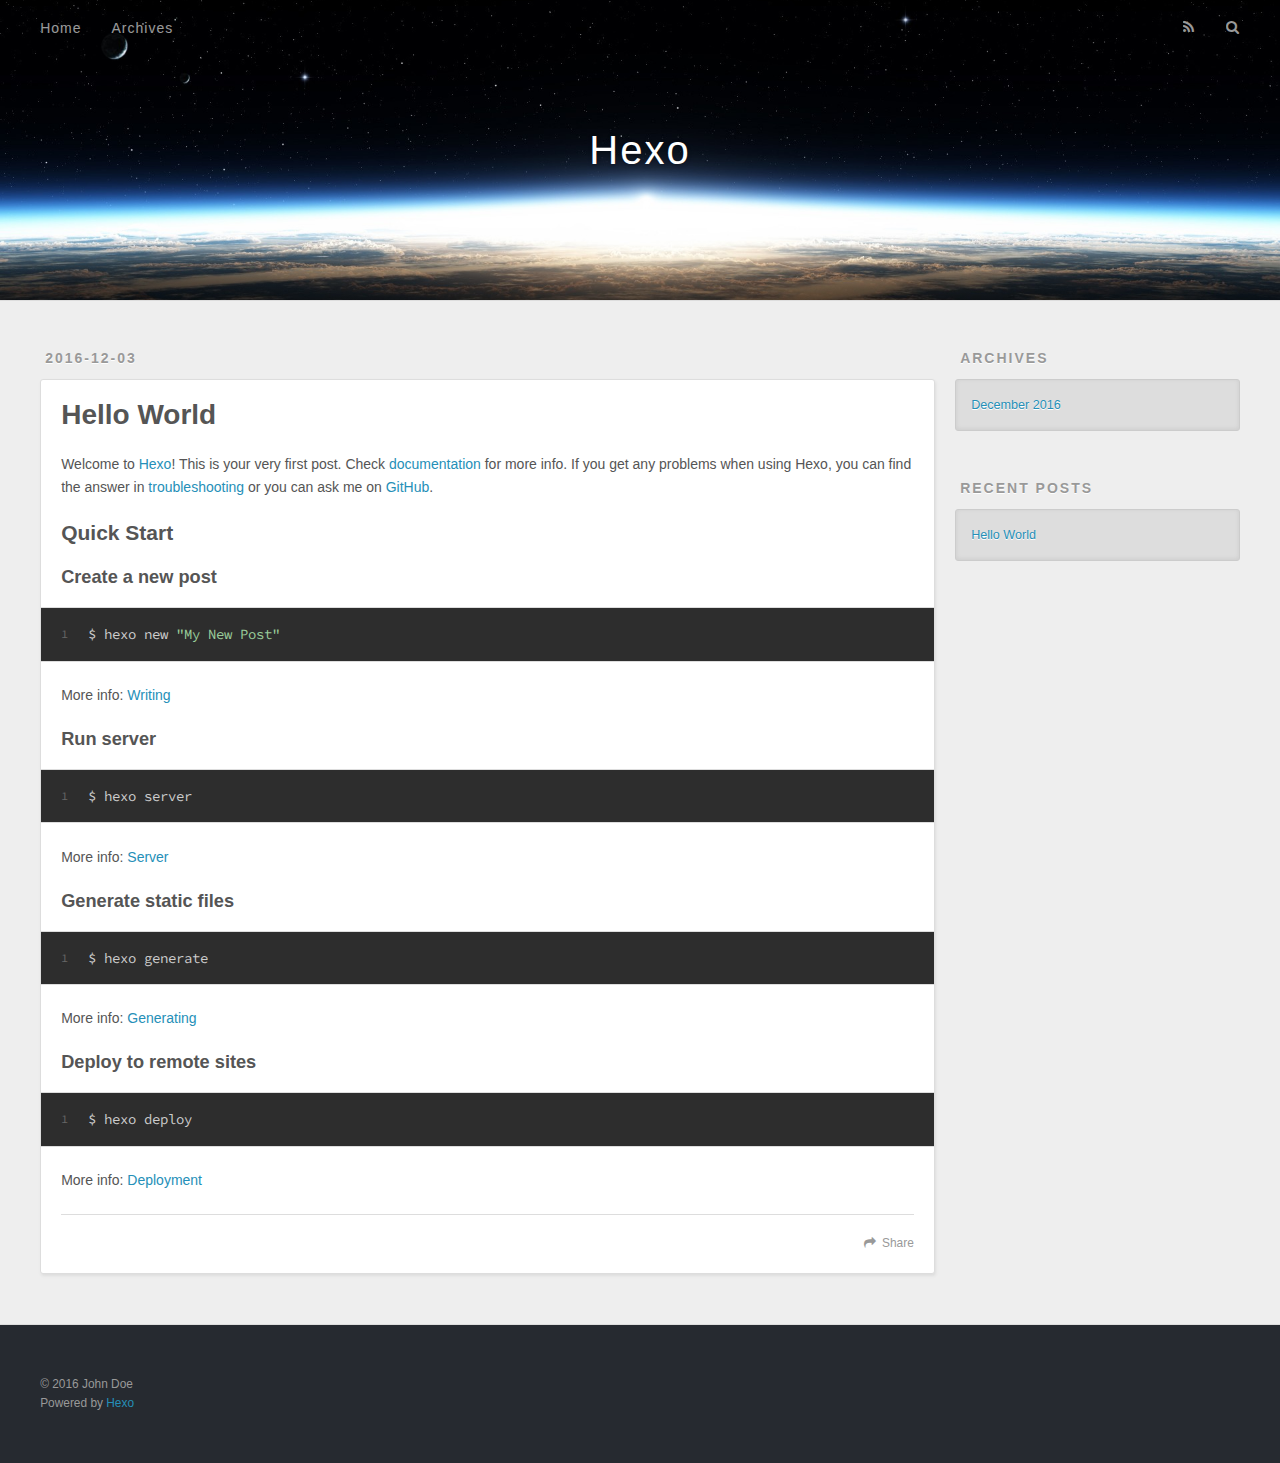
==== index.html @ daf09666 "Hexo update!" ====
<!DOCTYPE html>
<html>
<head>
  <meta charset="utf-8">
  
  <title>Hexo</title>
  <meta name="viewport" content="width=device-width, initial-scale=1, maximum-scale=1">
  <meta property="og:type" content="website">
<meta property="og:title" content="Hexo">
<meta property="og:url" content="http://yoursite.com/index.html">
<meta property="og:site_name" content="Hexo">
<meta name="twitter:card" content="summary">
<meta name="twitter:title" content="Hexo">
  
    <link rel="alternate" href="/atom.xml" title="Hexo" type="application/atom+xml">
  
  
    <link rel="icon" href="/favicon.png">
  
  
    <link href="//fonts.googleapis.com/css?family=Source+Code+Pro" rel="stylesheet" type="text/css">
  
  <link rel="stylesheet" href="/css/style.css">
  

</head>

<body>
  <div id="container">
    <div id="wrap">
      <header id="header">
  <div id="banner"></div>
  <div id="header-outer" class="outer">
    <div id="header-title" class="inner">
      <h1 id="logo-wrap">
        <a href="/" id="logo">Hexo</a>
      </h1>
      
    </div>
    <div id="header-inner" class="inner">
      <nav id="main-nav">
        <a id="main-nav-toggle" class="nav-icon"></a>
        
          <a class="main-nav-link" href="/">Home</a>
        
          <a class="main-nav-link" href="/archives">Archives</a>
        
      </nav>
      <nav id="sub-nav">
        
          <a id="nav-rss-link" class="nav-icon" href="/atom.xml" title="RSS Feed"></a>
        
        <a id="nav-search-btn" class="nav-icon" title="Search"></a>
      </nav>
      <div id="search-form-wrap">
        <form action="//google.com/search" method="get" accept-charset="UTF-8" class="search-form"><input type="search" name="q" results="0" class="search-form-input" placeholder="Search"><button type="submit" class="search-form-submit">&#xF002;</button><input type="hidden" name="sitesearch" value="http://yoursite.com"></form>
      </div>
    </div>
  </div>
</header>
      <div class="outer">
        <section id="main">
  
    <article id="post-hello-world" class="article article-type-post" itemscope itemprop="blogPost">
  <div class="article-meta">
    <a href="/2016/12/03/hello-world/" class="article-date">
  <time datetime="2016-12-03T00:40:07.000Z" itemprop="datePublished">2016-12-03</time>
</a>
    
  </div>
  <div class="article-inner">
    
    
      <header class="article-header">
        
  
    <h1 itemprop="name">
      <a class="article-title" href="/2016/12/03/hello-world/">Hello World</a>
    </h1>
  

      </header>
    
    <div class="article-entry" itemprop="articleBody">
      
        <p>Welcome to <a href="https://hexo.io/" target="_blank" rel="external">Hexo</a>! This is your very first post. Check <a href="https://hexo.io/docs/" target="_blank" rel="external">documentation</a> for more info. If you get any problems when using Hexo, you can find the answer in <a href="https://hexo.io/docs/troubleshooting.html" target="_blank" rel="external">troubleshooting</a> or you can ask me on <a href="https://github.com/hexojs/hexo/issues" target="_blank" rel="external">GitHub</a>.</p>
<h2 id="Quick-Start"><a href="#Quick-Start" class="headerlink" title="Quick Start"></a>Quick Start</h2><h3 id="Create-a-new-post"><a href="#Create-a-new-post" class="headerlink" title="Create a new post"></a>Create a new post</h3><figure class="highlight bash"><table><tr><td class="gutter"><pre><div class="line">1</div></pre></td><td class="code"><pre><div class="line">$ hexo new <span class="string">"My New Post"</span></div></pre></td></tr></table></figure>
<p>More info: <a href="https://hexo.io/docs/writing.html" target="_blank" rel="external">Writing</a></p>
<h3 id="Run-server"><a href="#Run-server" class="headerlink" title="Run server"></a>Run server</h3><figure class="highlight bash"><table><tr><td class="gutter"><pre><div class="line">1</div></pre></td><td class="code"><pre><div class="line">$ hexo server</div></pre></td></tr></table></figure>
<p>More info: <a href="https://hexo.io/docs/server.html" target="_blank" rel="external">Server</a></p>
<h3 id="Generate-static-files"><a href="#Generate-static-files" class="headerlink" title="Generate static files"></a>Generate static files</h3><figure class="highlight bash"><table><tr><td class="gutter"><pre><div class="line">1</div></pre></td><td class="code"><pre><div class="line">$ hexo generate</div></pre></td></tr></table></figure>
<p>More info: <a href="https://hexo.io/docs/generating.html" target="_blank" rel="external">Generating</a></p>
<h3 id="Deploy-to-remote-sites"><a href="#Deploy-to-remote-sites" class="headerlink" title="Deploy to remote sites"></a>Deploy to remote sites</h3><figure class="highlight bash"><table><tr><td class="gutter"><pre><div class="line">1</div></pre></td><td class="code"><pre><div class="line">$ hexo deploy</div></pre></td></tr></table></figure>
<p>More info: <a href="https://hexo.io/docs/deployment.html" target="_blank" rel="external">Deployment</a></p>

      
    </div>
    <footer class="article-footer">
      <a data-url="http://yoursite.com/2016/12/03/hello-world/" data-id="ciw8i3rva0000779kbsc9udo0" class="article-share-link">Share</a>
      
      
    </footer>
  </div>
  
</article>


  

</section>
        
          <aside id="sidebar">
  
    

  
    

  
    
  
    
  <div class="widget-wrap">
    <h3 class="widget-title">Archives</h3>
    <div class="widget">
      <ul class="archive-list"><li class="archive-list-item"><a class="archive-list-link" href="/archives/2016/12/">December 2016</a></li></ul>
    </div>
  </div>


  
    
  <div class="widget-wrap">
    <h3 class="widget-title">Recent Posts</h3>
    <div class="widget">
      <ul>
        
          <li>
            <a href="/2016/12/03/hello-world/">Hello World</a>
          </li>
        
      </ul>
    </div>
  </div>

  
</aside>
        
      </div>
      <footer id="footer">
  
  <div class="outer">
    <div id="footer-info" class="inner">
      &copy; 2016 John Doe<br>
      Powered by <a href="http://hexo.io/" target="_blank">Hexo</a>
    </div>
  </div>
</footer>
    </div>
    <nav id="mobile-nav">
  
    <a href="/" class="mobile-nav-link">Home</a>
  
    <a href="/archives" class="mobile-nav-link">Archives</a>
  
</nav>
    

<script src="//ajax.googleapis.com/ajax/libs/jquery/2.0.3/jquery.min.js"></script>


  <link rel="stylesheet" href="/fancybox/jquery.fancybox.css">
  <script src="/fancybox/jquery.fancybox.pack.js"></script>


<script src="/js/script.js"></script>

  </div>
</body>
</html>
---- css/style.css ----
body {
  width: 100%;
}
body:before,
body:after {
  content: "";
  display: table;
}
body:after {
  clear: both;
}
html,
body,
div,
span,
applet,
object,
iframe,
h1,
h2,
h3,
h4,
h5,
h6,
p,
blockquote,
pre,
a,
abbr,
acronym,
address,
big,
cite,
code,
del,
dfn,
em,
img,
ins,
kbd,
q,
s,
samp,
small,
strike,
strong,
sub,
sup,
tt,
var,
dl,
dt,
dd,
ol,
ul,
li,
fieldset,
form,
label,
legend,
table,
caption,
tbody,
tfoot,
thead,
tr,
th,
td {
  margin: 0;
  padding: 0;
  border: 0;
  outline: 0;
  font-weight: inherit;
  font-style: inherit;
  font-family: inherit;
  font-size: 100%;
  vertical-align: baseline;
}
body {
  line-height: 1;
  color: #000;
  background: #fff;
}
ol,
ul {
  list-style: none;
}
table {
  border-collapse: separate;
  border-spacing: 0;
  vertical-align: middle;
}
caption,
th,
td {
  text-align: left;
  font-weight: normal;
  vertical-align: middle;
}
a img {
  border: none;
}
input,
button {
  margin: 0;
  padding: 0;
}
input::-moz-focus-inner,
button::-moz-focus-inner {
  border: 0;
  padding: 0;
}
@font-face {
  font-family: FontAwesome;
  font-style: normal;
  font-weight: normal;
  src: url("fonts/fontawesome-webfont.eot?v=#4.0.3");
  src: url("fonts/fontawesome-webfont.eot?#iefix&v=#4.0.3") format("embedded-opentype"), url("fonts/fontawesome-webfont.woff?v=#4.0.3") format("woff"), url("fonts/fontawesome-webfont.ttf?v=#4.0.3") format("truetype"), url("fonts/fontawesome-webfont.svg#fontawesomeregular?v=#4.0.3") format("svg");
}
html,
body,
#container {
  height: 100%;
}
body {
  background: #eee;
  font: 14px "Helvetica Neue", Helvetica, Arial, sans-serif;
  -webkit-text-size-adjust: 100%;
}
.outer {
  max-width: 1220px;
  margin: 0 auto;
  padding: 0 20px;
}
.outer:before,
.outer:after {
  content: "";
  display: table;
}
.outer:after {
  clear: both;
}
.inner {
  display: inline;
  float: left;
  width: 98.33333333333333%;
  margin: 0 0.833333333333333%;
}
.left,
.alignleft {
  float: left;
}
.right,
.alignright {
  float: right;
}
.clear {
  clear: both;
}
#container {
  position: relative;
}
.mobile-nav-on {
  overflow: hidden;
}
#wrap {
  height: 100%;
  width: 100%;
  position: absolute;
  top: 0;
  left: 0;
  -webkit-transition: 0.2s ease-out;
  -moz-transition: 0.2s ease-out;
  -ms-transition: 0.2s ease-out;
  transition: 0.2s ease-out;
  z-index: 1;
  background: #eee;
}
.mobile-nav-on #wrap {
  left: 280px;
}
@media screen and (min-width: 768px) {
  #main {
    display: inline;
    float: left;
    width: 73.33333333333333%;
    margin: 0 0.833333333333333%;
  }
}
.article-date,
.article-category-link,
.archive-year,
.widget-title {
  text-decoration: none;
  text-transform: uppercase;
  letter-spacing: 2px;
  color: #999;
  margin-bottom: 1em;
  margin-left: 5px;
  line-height: 1em;
  text-shadow: 0 1px #fff;
  font-weight: bold;
}
.article-inner,
.archive-article-inner {
  background: #fff;
  -webkit-box-shadow: 1px 2px 3px #ddd;
  box-shadow: 1px 2px 3px #ddd;
  border: 1px solid #ddd;
  border-radius: 3px;
}
.article-entry h1,
.widget h1 {
  font-size: 2em;
}
.article-entry h2,
.widget h2 {
  font-size: 1.5em;
}
.article-entry h3,
.widget h3 {
  font-size: 1.3em;
}
.article-entry h4,
.widget h4 {
  font-size: 1.2em;
}
.article-entry h5,
.widget h5 {
  font-size: 1em;
}
.article-entry h6,
.widget h6 {
  font-size: 1em;
  color: #999;
}
.article-entry hr,
.widget hr {
  border: 1px dashed #ddd;
}
.article-entry strong,
.widget strong {
  font-weight: bold;
}
.article-entry em,
.widget em,
.article-entry cite,
.widget cite {
  font-style: italic;
}
.article-entry sup,
.widget sup,
.article-entry sub,
.widget sub {
  font-size: 0.75em;
  line-height: 0;
  position: relative;
  vertical-align: baseline;
}
.article-entry sup,
.widget sup {
  top: -0.5em;
}
.article-entry sub,
.widget sub {
  bottom: -0.2em;
}
.article-entry small,
.widget small {
  font-size: 0.85em;
}
.article-entry acronym,
.widget acronym,
.article-entry abbr,
.widget abbr {
  border-bottom: 1px dotted;
}
.article-entry ul,
.widget ul,
.article-entry ol,
.widget ol,
.article-entry dl,
.widget dl {
  margin: 0 20px;
  line-height: 1.6em;
}
.article-entry ul ul,
.widget ul ul,
.article-entry ol ul,
.widget ol ul,
.article-entry ul ol,
.widget ul ol,
.article-entry ol ol,
.widget ol ol {
  margin-top: 0;
  margin-bottom: 0;
}
.article-entry ul,
.widget ul {
  list-style: disc;
}
.article-entry ol,
.widget ol {
  list-style: decimal;
}
.article-entry dt,
.widget dt {
  font-weight: bold;
}
#header {
  height: 300px;
  position: relative;
  border-bottom: 1px solid #ddd;
}
#header:before,
#header:after {
  content: "";
  position: absolute;
  left: 0;
  right: 0;
  height: 40px;
}
#header:before {
  top: 0;
  background: -webkit-linear-gradient(rgba(0,0,0,0.2), transparent);
  background: -moz-linear-gradient(rgba(0,0,0,0.2), transparent);
  background: -ms-linear-gradient(rgba(0,0,0,0.2), transparent);
  background: linear-gradient(rgba(0,0,0,0.2), transparent);
}
#header:after {
  bottom: 0;
  background: -webkit-linear-gradient(transparent, rgba(0,0,0,0.2));
  background: -moz-linear-gradient(transparent, rgba(0,0,0,0.2));
  background: -ms-linear-gradient(transparent, rgba(0,0,0,0.2));
  background: linear-gradient(transparent, rgba(0,0,0,0.2));
}
#header-outer {
  height: 100%;
  position: relative;
}
#header-inner {
  position: relative;
  overflow: hidden;
}
#banner {
  position: absolute;
  top: 0;
  left: 0;
  width: 100%;
  height: 100%;
  background: url("images/banner.jpg") center #000;
  -webkit-background-size: cover;
  -moz-background-size: cover;
  background-size: cover;
  z-index: -1;
}
#header-title {
  text-align: center;
  height: 40px;
  position: absolute;
  top: 50%;
  left: 0;
  margin-top: -20px;
}
#logo,
#subtitle {
  text-decoration: none;
  color: #fff;
  font-weight: 300;
  text-shadow: 0 1px 4px rgba(0,0,0,0.3);
}
#logo {
  font-size: 40px;
  line-height: 40px;
  letter-spacing: 2px;
}
#subtitle {
  font-size: 16px;
  line-height: 16px;
  letter-spacing: 1px;
}
#subtitle-wrap {
  margin-top: 16px;
}
#main-nav {
  float: left;
  margin-left: -15px;
}
.nav-icon,
.main-nav-link {
  float: left;
  color: #fff;
  opacity: 0.6;
  text-decoration: none;
  text-shadow: 0 1px rgba(0,0,0,0.2);
  -webkit-transition: opacity 0.2s;
  -moz-transition: opacity 0.2s;
  -ms-transition: opacity 0.2s;
  transition: opacity 0.2s;
  display: block;
  padding: 20px 15px;
}
.nav-icon:hover,
.main-nav-link:hover {
  opacity: 1;
}
.nav-icon {
  font-family: FontAwesome;
  text-align: center;
  font-size: 14px;
  width: 14px;
  height: 14px;
  padding: 20px 15px;
  position: relative;
  cursor: pointer;
}
.main-nav-link {
  font-weight: 300;
  letter-spacing: 1px;
}
@media screen and (max-width: 479px) {
  .main-nav-link {
    display: none;
  }
}
#main-nav-toggle {
  display: none;
}
#main-nav-toggle:before {
  content: "\f0c9";
}
@media screen and (max-width: 479px) {
  #main-nav-toggle {
    display: block;
  }
}
#sub-nav {
  float: right;
  margin-right: -15px;
}
#nav-rss-link:before {
  content: "\f09e";
}
#nav-search-btn:before {
  content: "\f002";
}
#search-form-wrap {
  position: absolute;
  top: 15px;
  width: 150px;
  height: 30px;
  right: -150px;
  opacity: 0;
  -webkit-transition: 0.2s ease-out;
  -moz-transition: 0.2s ease-out;
  -ms-transition: 0.2s ease-out;
  transition: 0.2s ease-out;
}
#search-form-wrap.on {
  opacity: 1;
  right: 0;
}
@media screen and (max-width: 479px) {
  #search-form-wrap {
    width: 100%;
    right: -100%;
  }
}
.search-form {
  position: absolute;
  top: 0;
  left: 0;
  right: 0;
  background: #fff;
  padding: 5px 15px;
  border-radius: 15px;
  -webkit-box-shadow: 0 0 10px rgba(0,0,0,0.3);
  box-shadow: 0 0 10px rgba(0,0,0,0.3);
}
.search-form-input {
  border: none;
  background: none;
  color: #555;
  width: 100%;
  font: 13px "Helvetica Neue", Helvetica, Arial, sans-serif;
  outline: none;
}
.search-form-input::-webkit-search-results-decoration,
.search-form-input::-webkit-search-cancel-button {
  -webkit-appearance: none;
}
.search-form-submit {
  position: absolute;
  top: 50%;
  right: 10px;
  margin-top: -7px;
  font: 13px FontAwesome;
  border: none;
  background: none;
  color: #bbb;
  cursor: pointer;
}
.search-form-submit:hover,
.search-form-submit:focus {
  color: #777;
}
.article {
  margin: 50px 0;
}
.article-inner {
  overflow: hidden;
}
.article-meta:before,
.article-meta:after {
  content: "";
  display: table;
}
.article-meta:after {
  clear: both;
}
.article-date {
  float: left;
}
.article-category {
  float: left;
  line-height: 1em;
  color: #ccc;
  text-shadow: 0 1px #fff;
  margin-left: 8px;
}
.article-category:before {
  content: "\2022";
}
.article-category-link {
  margin: 0 12px 1em;
}
.article-header {
  padding: 20px 20px 0;
}
.article-title {
  text-decoration: none;
  font-size: 2em;
  font-weight: bold;
  color: #555;
  line-height: 1.1em;
  -webkit-transition: color 0.2s;
  -moz-transition: color 0.2s;
  -ms-transition: color 0.2s;
  transition: color 0.2s;
}
a.article-title:hover {
  color: #258fb8;
}
.article-entry {
  color: #555;
  padding: 0 20px;
}
.article-entry:before,
.article-entry:after {
  content: "";
  display: table;
}
.article-entry:after {
  clear: both;
}
.article-entry p,
.article-entry table {
  line-height: 1.6em;
  margin: 1.6em 0;
}
.article-entry h1,
.article-entry h2,
.article-entry h3,
.article-entry h4,
.article-entry h5,
.article-entry h6 {
  font-weight: bold;
}
.article-entry h1,
.article-entry h2,
.article-entry h3,
.article-entry h4,
.article-entry h5,
.article-entry h6 {
  line-height: 1.1em;
  margin: 1.1em 0;
}
.article-entry a {
  color: #258fb8;
  text-decoration: none;
}
.article-entry a:hover {
  text-decoration: underline;
}
.article-entry ul,
.article-entry ol,
.article-entry dl {
  margin-top: 1.6em;
  margin-bottom: 1.6em;
}
.article-entry img,
.article-entry video {
  max-width: 100%;
  height: auto;
  display: block;
  margin: auto;
}
.article-entry iframe {
  border: none;
}
.article-entry table {
  width: 100%;
  border-collapse: collapse;
  border-spacing: 0;
}
.article-entry th {
  font-weight: bold;
  border-bottom: 3px solid #ddd;
  padding-bottom: 0.5em;
}
.article-entry td {
  border-bottom: 1px solid #ddd;
  padding: 10px 0;
}
.article-entry blockquote {
  font-family: Georgia, "Times New Roman", serif;
  font-size: 1.4em;
  margin: 1.6em 20px;
  text-align: center;
}
.article-entry blockquote footer {
  font-size: 14px;
  margin: 1.6em 0;
  font-family: "Helvetica Neue", Helvetica, Arial, sans-serif;
}
.article-entry blockquote footer cite:before {
  content: "—";
  padding: 0 0.5em;
}
.article-entry .pullquote {
  text-align: left;
  width: 45%;
  margin: 0;
}
.article-entry .pullquote.left {
  margin-left: 0.5em;
  margin-right: 1em;
}
.article-entry .pullquote.right {
  margin-right: 0.5em;
  margin-left: 1em;
}
.article-entry .caption {
  color: #999;
  display: block;
  font-size: 0.9em;
  margin-top: 0.5em;
  position: relative;
  text-align: center;
}
.article-entry .video-container {
  position: relative;
  padding-top: 56.25%;
  height: 0;
  overflow: hidden;
}
.article-entry .video-container iframe,
.article-entry .video-container object,
.article-entry .video-container embed {
  position: absolute;
  top: 0;
  left: 0;
  width: 100%;
  height: 100%;
  margin-top: 0;
}
.article-more-link a {
  display: inline-block;
  line-height: 1em;
  padding: 6px 15px;
  border-radius: 15px;
  background: #eee;
  color: #999;
  text-shadow: 0 1px #fff;
  text-decoration: none;
}
.article-more-link a:hover {
  background: #258fb8;
  color: #fff;
  text-decoration: none;
  text-shadow: 0 1px #1e7293;
}
.article-footer {
  font-size: 0.85em;
  line-height: 1.6em;
  border-top: 1px solid #ddd;
  padding-top: 1.6em;
  margin: 0 20px 20px;
}
.article-footer:before,
.article-footer:after {
  content: "";
  display: table;
}
.article-footer:after {
  clear: both;
}
.article-footer a {
  color: #999;
  text-decoration: none;
}
.article-footer a:hover {
  color: #555;
}
.article-tag-list-item {
  float: left;
  margin-right: 10px;
}
.article-tag-list-link:before {
  content: "#";
}
.article-comment-link {
  float: right;
}
.article-comment-link:before {
  content: "\f075";
  font-family: FontAwesome;
  padding-right: 8px;
}
.article-share-link {
  cursor: pointer;
  float: right;
  margin-left: 20px;
}
.article-share-link:before {
  content: "\f064";
  font-family: FontAwesome;
  padding-right: 6px;
}
#article-nav {
  position: relative;
}
#article-nav:before,
#article-nav:after {
  content: "";
  display: table;
}
#article-nav:after {
  clear: both;
}
@media screen and (min-width: 768px) {
  #article-nav {
    margin: 50px 0;
  }
  #article-nav:before {
    width: 8px;
    height: 8px;
    position: absolute;
    top: 50%;
    left: 50%;
    margin-top: -4px;
    margin-left: -4px;
    content: "";
    border-radius: 50%;
    background: #ddd;
    -webkit-box-shadow: 0 1px 2px #fff;
    box-shadow: 0 1px 2px #fff;
  }
}
.article-nav-link-wrap {
  text-decoration: none;
  text-shadow: 0 1px #fff;
  color: #999;
  -webkit-box-sizing: border-box;
  -moz-box-sizing: border-box;
  box-sizing: border-box;
  margin-top: 50px;
  text-align: center;
  display: block;
}
.article-nav-link-wrap:hover {
  color: #555;
}
@media screen and (min-width: 768px) {
  .article-nav-link-wrap {
    width: 50%;
    margin-top: 0;
  }
}
@media screen and (min-width: 768px) {
  #article-nav-newer {
    float: left;
    text-align: right;
    padding-right: 20px;
  }
}
@media screen and (min-width: 768px) {
  #article-nav-older {
    float: right;
    text-align: left;
    padding-left: 20px;
  }
}
.article-nav-caption {
  text-transform: uppercase;
  letter-spacing: 2px;
  color: #ddd;
  line-height: 1em;
  font-weight: bold;
}
#article-nav-newer .article-nav-caption {
  margin-right: -2px;
}
.article-nav-title {
  font-size: 0.85em;
  line-height: 1.6em;
  margin-top: 0.5em;
}
.article-share-box {
  position: absolute;
  display: none;
  background: #fff;
  -webkit-box-shadow: 1px 2px 10px rgba(0,0,0,0.2);
  box-shadow: 1px 2px 10px rgba(0,0,0,0.2);
  border-radius: 3px;
  margin-left: -145px;
  overflow: hidden;
  z-index: 1;
}
.article-share-box.on {
  display: block;
}
.article-share-input {
  width: 100%;
  background: none;
  -webkit-box-sizing: border-box;
  -moz-box-sizing: border-box;
  box-sizing: border-box;
  font: 14px "Helvetica Neue", Helvetica, Arial, sans-serif;
  padding: 0 15px;
  color: #555;
  outline: none;
  border: 1px solid #ddd;
  border-radius: 3px 3px 0 0;
  height: 36px;
  line-height: 36px;
}
.article-share-links {
  background: #eee;
}
.article-share-links:before,
.article-share-links:after {
  content: "";
  display: table;
}
.article-share-links:after {
  clear: both;
}
.article-share-twitter,
.article-share-facebook,
.article-share-pinterest,
.article-share-google {
  width: 50px;
  height: 36px;
  display: block;
  float: left;
  position: relative;
  color: #999;
  text-shadow: 0 1px #fff;
}
.article-share-twitter:before,
.article-share-facebook:before,
.article-share-pinterest:before,
.article-share-google:before {
  font-size: 20px;
  font-family: FontAwesome;
  width: 20px;
  height: 20px;
  position: absolute;
  top: 50%;
  left: 50%;
  margin-top: -10px;
  margin-left: -10px;
  text-align: center;
}
.article-share-twitter:hover,
.article-share-facebook:hover,
.article-share-pinterest:hover,
.article-share-google:hover {
  color: #fff;
}
.article-share-twitter:before {
  content: "\f099";
}
.article-share-twitter:hover {
  background: #00aced;
  text-shadow: 0 1px #008abe;
}
.article-share-facebook:before {
  content: "\f09a";
}
.article-share-facebook:hover {
  background: #3b5998;
  text-shadow: 0 1px #2f477a;
}
.article-share-pinterest:before {
  content: "\f0d2";
}
.article-share-pinterest:hover {
  background: #cb2027;
  text-shadow: 0 1px #a21a1f;
}
.article-share-google:before {
  content: "\f0d5";
}
.article-share-google:hover {
  background: #dd4b39;
  text-shadow: 0 1px #be3221;
}
.article-gallery {
  background: #000;
  position: relative;
}
.article-gallery-photos {
  position: relative;
  overflow: hidden;
}
.article-gallery-img {
  display: none;
  max-width: 100%;
}
.article-gallery-img:first-child {
  display: block;
}
.article-gallery-img.loaded {
  position: absolute;
  display: block;
}
.article-gallery-img img {
  display: block;
  max-width: 100%;
  margin: 0 auto;
}
#comments {
  background: #fff;
  -webkit-box-shadow: 1px 2px 3px #ddd;
  box-shadow: 1px 2px 3px #ddd;
  padding: 20px;
  border: 1px solid #ddd;
  border-radius: 3px;
  margin: 50px 0;
}
#comments a {
  color: #258fb8;
}
.archives-wrap {
  margin: 50px 0;
}
.archives:before,
.archives:after {
  content: "";
  display: table;
}
.archives:after {
  clear: both;
}
.archive-year-wrap {
  margin-bottom: 1em;
}
.archives {
  -webkit-column-gap: 10px;
  -moz-column-gap: 10px;
  column-gap: 10px;
}
@media screen and (min-width: 480px) and (max-width: 767px) {
  .archives {
    -webkit-column-count: 2;
    -moz-column-count: 2;
    column-count: 2;
  }
}
@media screen and (min-width: 768px) {
  .archives {
    -webkit-column-count: 3;
    -moz-column-count: 3;
    column-count: 3;
  }
}
.archive-article {
  -webkit-column-break-inside: avoid;
  page-break-inside: avoid;
  overflow: hidden;
  break-inside: avoid-column;
}
.archive-article-inner {
  padding: 10px;
  margin-bottom: 15px;
}
.archive-article-title {
  text-decoration: none;
  font-weight: bold;
  color: #555;
  -webkit-transition: color 0.2s;
  -moz-transition: color 0.2s;
  -ms-transition: color 0.2s;
  transition: color 0.2s;
  line-height: 1.6em;
}
.archive-article-title:hover {
  color: #258fb8;
}
.archive-article-footer {
  margin-top: 1em;
}
.archive-article-date {
  color: #999;
  text-decoration: none;
  font-size: 0.85em;
  line-height: 1em;
  margin-bottom: 0.5em;
  display: block;
}
#page-nav {
  margin: 50px auto;
  background: #fff;
  -webkit-box-shadow: 1px 2px 3px #ddd;
  box-shadow: 1px 2px 3px #ddd;
  border: 1px solid #ddd;
  border-radius: 3px;
  text-align: center;
  color: #999;
  overflow: hidden;
}
#page-nav:before,
#page-nav:after {
  content: "";
  display: table;
}
#page-nav:after {
  clear: both;
}
#page-nav a,
#page-nav span {
  padding: 10px 20px;
  line-height: 1;
  height: 2ex;
}
#page-nav a {
  color: #999;
  text-decoration: none;
}
#page-nav a:hover {
  background: #999;
  color: #fff;
}
#page-nav .prev {
  float: left;
}
#page-nav .next {
  float: right;
}
#page-nav .page-number {
  display: inline-block;
}
@media screen and (max-width: 479px) {
  #page-nav .page-number {
    display: none;
  }
}
#page-nav .current {
  color: #555;
  font-weight: bold;
}
#page-nav .space {
  color: #ddd;
}
#footer {
  background: #262a30;
  padding: 50px 0;
  border-top: 1px solid #ddd;
  color: #999;
}
#footer a {
  color: #258fb8;
  text-decoration: none;
}
#footer a:hover {
  text-decoration: underline;
}
#footer-info {
  line-height: 1.6em;
  font-size: 0.85em;
}
.article-entry pre,
.article-entry .highlight {
  background: #2d2d2d;
  margin: 0 -20px;
  padding: 15px 20px;
  border-style: solid;
  border-color: #ddd;
  border-width: 1px 0;
  overflow: auto;
  color: #ccc;
  line-height: 22.400000000000002px;
}
.article-entry .highlight .gutter pre,
.article-entry .gist .gist-file .gist-data .line-numbers {
  color: #666;
  font-size: 0.85em;
}
.article-entry pre,
.article-entry code {
  font-family: "Source Code Pro", Consolas, Monaco, Menlo, Consolas, monospace;
}
.article-entry code {
  background: #eee;
  text-shadow: 0 1px #fff;
  padding: 0 0.3em;
}
.article-entry pre code {
  background: none;
  text-shadow: none;
  padding: 0;
}
.article-entry .highlight pre {
  border: none;
  margin: 0;
  padding: 0;
}
.article-entry .highlight table {
  margin: 0;
  width: auto;
}
.article-entry .highlight td {
  border: none;
  padding: 0;
}
.article-entry .highlight figcaption {
  font-size: 0.85em;
  color: #999;
  line-height: 1em;
  margin-bottom: 1em;
}
.article-entry .highlight figcaption:before,
.article-entry .highlight figcaption:after {
  content: "";
  display: table;
}
.article-entry .highlight figcaption:after {
  clear: both;
}
.article-entry .highlight figcaption a {
  float: right;
}
.article-entry .highlight .gutter pre {
  text-align: right;
  padding-right: 20px;
}
.article-entry .highlight .line {
  height: 22.400000000000002px;
}
.article-entry .highlight .line.marked {
  background: #515151;
}
.article-entry .gist {
  margin: 0 -20px;
  border-style: solid;
  border-color: #ddd;
  border-width: 1px 0;
  background: #2d2d2d;
  padding: 15px 20px 15px 0;
}
.article-entry .gist .gist-file {
  border: none;
  font-family: "Source Code Pro", Consolas, Monaco, Menlo, Consolas, monospace;
  margin: 0;
}
.article-entry .gist .gist-file .gist-data {
  background: none;
  border: none;
}
.article-entry .gist .gist-file .gist-data .line-numbers {
  background: none;
  border: none;
  padding: 0 20px 0 0;
}
.article-entry .gist .gist-file .gist-data .line-data {
  padding: 0 !important;
}
.article-entry .gist .gist-file .highlight {
  margin: 0;
  padding: 0;
  border: none;
}
.article-entry .gist .gist-file .gist-meta {
  background: #2d2d2d;
  color: #999;
  font: 0.85em "Helvetica Neue", Helvetica, Arial, sans-serif;
  text-shadow: 0 0;
  padding: 0;
  margin-top: 1em;
  margin-left: 20px;
}
.article-entry .gist .gist-file .gist-meta a {
  color: #258fb8;
  font-weight: normal;
}
.article-entry .gist .gist-file .gist-meta a:hover {
  text-decoration: underline;
}
pre .comment,
pre .title {
  color: #999;
}
pre .variable,
pre .attribute,
pre .tag,
pre .regexp,
pre .ruby .constant,
pre .xml .tag .title,
pre .xml .pi,
pre .xml .doctype,
pre .html .doctype,
pre .css .id,
pre .css .class,
pre .css .pseudo {
  color: #f2777a;
}
pre .number,
pre .preprocessor,
pre .built_in,
pre .literal,
pre .params,
pre .constant {
  color: #f99157;
}
pre .class,
pre .ruby .class .title,
pre .css .rules .attribute {
  color: #9c9;
}
pre .string,
pre .value,
pre .inheritance,
pre .header,
pre .ruby .symbol,
pre .xml .cdata {
  color: #9c9;
}
pre .css .hexcolor {
  color: #6cc;
}
pre .function,
pre .python .decorator,
pre .python .title,
pre .ruby .function .title,
pre .ruby .title .keyword,
pre .perl .sub,
pre .javascript .title,
pre .coffeescript .title {
  color: #69c;
}
pre .keyword,
pre .javascript .function {
  color: #c9c;
}
@media screen and (max-width: 479px) {
  #mobile-nav {
    position: absolute;
    top: 0;
    left: 0;
    width: 280px;
    height: 100%;
    background: #191919;
    border-right: 1px solid #fff;
  }
}
@media screen and (max-width: 479px) {
  .mobile-nav-link {
    display: block;
    color: #999;
    text-decoration: none;
    padding: 15px 20px;
    font-weight: bold;
  }
  .mobile-nav-link:hover {
    color: #fff;
  }
}
@media screen and (min-width: 768px) {
  #sidebar {
    display: inline;
    float: left;
    width: 23.333333333333332%;
    margin: 0 0.833333333333333%;
  }
}
.widget-wrap {
  margin: 50px 0;
}
.widget {
  color: #777;
  text-shadow: 0 1px #fff;
  background: #ddd;
  -webkit-box-shadow: 0 -1px 4px #ccc inset;
  box-shadow: 0 -1px 4px #ccc inset;
  border: 1px solid #ccc;
  padding: 15px;
  border-radius: 3px;
}
.widget a {
  color: #258fb8;
  text-decoration: none;
}
.widget a:hover {
  text-decoration: underline;
}
.widget ul ul,
.widget ol ul,
.widget dl ul,
.widget ul ol,
.widget ol ol,
.widget dl ol,
.widget ul dl,
.widget ol dl,
.widget dl dl {
  margin-left: 15px;
  list-style: disc;
}
.widget {
  line-height: 1.6em;
  word-wrap: break-word;
  font-size: 0.9em;
}
.widget ul,
.widget ol {
  list-style: none;
  margin: 0;
}
.widget ul ul,
.widget ol ul,
.widget ul ol,
.widget ol ol {
  margin: 0 20px;
}
.widget ul ul,
.widget ol ul {
  list-style: disc;
}
.widget ul ol,
.widget ol ol {
  list-style: decimal;
}
.category-list-count,
.tag-list-count,
.archive-list-count {
  padding-left: 5px;
  color: #999;
  font-size: 0.85em;
}
.category-list-count:before,
.tag-list-count:before,
.archive-list-count:before {
  content: "(";
}
.category-list-count:after,
.tag-list-count:after,
.archive-list-count:after {
  content: ")";
}
.tagcloud a {
  margin-right: 5px;
  display: inline-block;
}
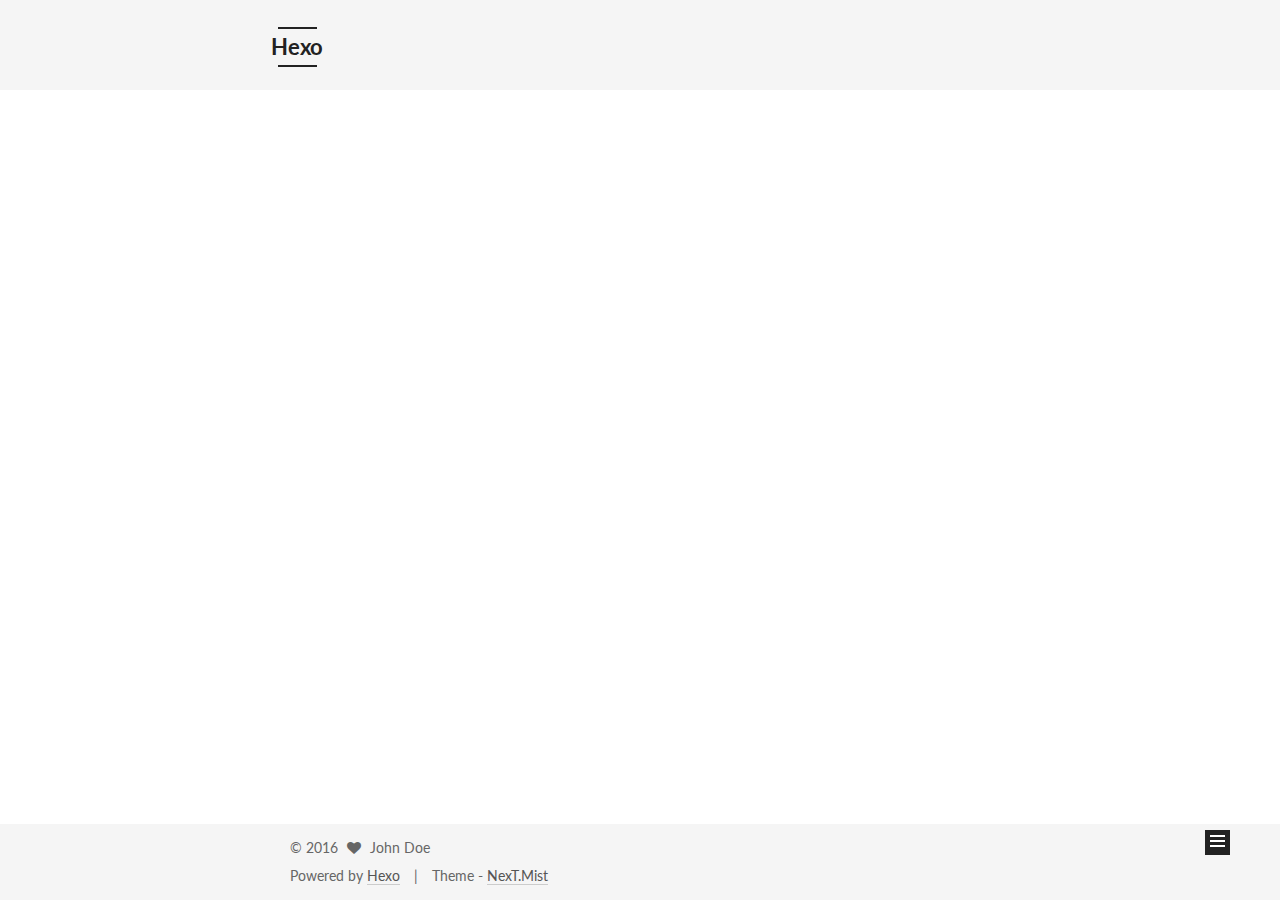
==== commit 584c2a90: "Hexo update!" ====
--- a/index.html
+++ b/index.html
@@ -1,180 +1,548 @@
-<!DOCTYPE html>
-<html>
+<!doctype html>
+
+
+
+  
+
+
+<html class="theme-next mist use-motion" lang="">
 <head>
-  <meta charset="utf-8">
-  
-  <title>Hexo</title>
-  <meta name="viewport" content="width=device-width, initial-scale=1, maximum-scale=1">
-  <meta property="og:type" content="website">
+  <meta charset="UTF-8"/>
+<meta http-equiv="X-UA-Compatible" content="IE=edge" />
+<meta name="viewport" content="width=device-width, initial-scale=1, maximum-scale=1"/>
+
+
+
+<meta http-equiv="Cache-Control" content="no-transform" />
+<meta http-equiv="Cache-Control" content="no-siteapp" />
+
+
+
+
+
+
+
+
+
+
+
+
+  
+  
+  <link href="/lib/fancybox/source/jquery.fancybox.css?v=2.1.5" rel="stylesheet" type="text/css" />
+
+
+
+
+  
+  
+  
+  
+
+  
+    
+    
+  
+
+  
+
+  
+
+  
+
+  
+
+  
+    
+    
+    <link href="//fonts.googleapis.com/css?family=Lato:300,300italic,400,400italic,700,700italic&subset=latin,latin-ext" rel="stylesheet" type="text/css">
+  
+
+
+
+
+
+
+<link href="/lib/font-awesome/css/font-awesome.min.css?v=4.6.2" rel="stylesheet" type="text/css" />
+
+<link href="/css/main.css?v=5.1.0" rel="stylesheet" type="text/css" />
+
+
+  <meta name="keywords" content="Hexo, NexT" />
+
+
+
+
+
+
+
+
+  <link rel="shortcut icon" type="image/x-icon" href="/favicon.ico?v=5.1.0" />
+
+
+
+
+
+
+<meta property="og:type" content="website">
 <meta property="og:title" content="Hexo">
 <meta property="og:url" content="http://yoursite.com/index.html">
 <meta property="og:site_name" content="Hexo">
 <meta name="twitter:card" content="summary">
 <meta name="twitter:title" content="Hexo">
-  
-    <link rel="alternate" href="/atom.xml" title="Hexo" type="application/atom+xml">
-  
-  
-    <link rel="icon" href="/favicon.png">
-  
-  
-    <link href="//fonts.googleapis.com/css?family=Source+Code+Pro" rel="stylesheet" type="text/css">
-  
-  <link rel="stylesheet" href="/css/style.css">
-  
-
+
+
+
+<script type="text/javascript" id="hexo.configurations">
+  var NexT = window.NexT || {};
+  var CONFIG = {
+    root: '/',
+    scheme: 'Mist',
+    sidebar: {"position":"left","display":"post"},
+    fancybox: true,
+    motion: true,
+    duoshuo: {
+      userId: '0',
+      author: 'Author'
+    },
+    algolia: {
+      applicationID: '',
+      apiKey: '',
+      indexName: '',
+      hits: {"per_page":10},
+      labels: {"input_placeholder":"Search for Posts","hits_empty":"We didn't find any results for the search: ${query}","hits_stats":"${hits} results found in ${time} ms"}
+    }
+  };
+</script>
+
+
+
+  <link rel="canonical" href="http://yoursite.com/"/>
+
+
+
+
+
+  <title> Hexo </title>
 </head>
 
-<body>
-  <div id="container">
-    <div id="wrap">
-      <header id="header">
-  <div id="banner"></div>
-  <div id="header-outer" class="outer">
-    <div id="header-title" class="inner">
-      <h1 id="logo-wrap">
-        <a href="/" id="logo">Hexo</a>
-      </h1>
+<body itemscope itemtype="http://schema.org/WebPage" lang="">
+
+  
+
+
+
+
+
+
+
+
+
+
+  
+  
+    
+  
+
+  <div class="container one-collumn sidebar-position-left 
+   page-home 
+ ">
+    <div class="headband"></div>
+
+    <header id="header" class="header" itemscope itemtype="http://schema.org/WPHeader">
+      <div class="header-inner"><div class="site-meta ">
+  
+
+  <div class="custom-logo-site-title">
+    <a href="/"  class="brand" rel="start">
+      <span class="logo-line-before"><i></i></span>
+      <span class="site-title">Hexo</span>
+      <span class="logo-line-after"><i></i></span>
+    </a>
+  </div>
+  <p class="site-subtitle"></p>
+</div>
+
+<div class="site-nav-toggle">
+  <button>
+    <span class="btn-bar"></span>
+    <span class="btn-bar"></span>
+    <span class="btn-bar"></span>
+  </button>
+</div>
+
+<nav class="site-nav">
+  
+
+  
+    <ul id="menu" class="menu">
+      
+        
+        <li class="menu-item menu-item-home">
+          <a href="/" rel="section">
+            
+              <i class="menu-item-icon fa fa-fw fa-home"></i> <br />
+            
+            Home
+          </a>
+        </li>
+      
+        
+        <li class="menu-item menu-item-archives">
+          <a href="/archives" rel="section">
+            
+              <i class="menu-item-icon fa fa-fw fa-archive"></i> <br />
+            
+            Archives
+          </a>
+        </li>
+      
+        
+        <li class="menu-item menu-item-tags">
+          <a href="/tags" rel="section">
+            
+              <i class="menu-item-icon fa fa-fw fa-tags"></i> <br />
+            
+            Tags
+          </a>
+        </li>
+      
+
+      
+    </ul>
+  
+
+  
+</nav>
+
+
+
+ </div>
+    </header>
+
+    <main id="main" class="main">
+      <div class="main-inner">
+        <div class="content-wrap">
+          <div id="content" class="content">
+            
+  <section id="posts" class="posts-expand">
+    
+      
+
+  
+
+  
+  
+  
+
+  <article class="post post-type-normal " itemscope itemtype="http://schema.org/Article">
+  <link itemprop="mainEntityOfPage" href="http://yoursite.com/2016/12/03/KMP算法/">
+
+  <span style="display:none" itemprop="author" itemscope itemtype="http://schema.org/Person">
+    <meta itemprop="name" content="John Doe">
+    <meta itemprop="description" content="">
+    <meta itemprop="image" content="/images/avatar.gif">
+  </span>
+
+  <span style="display:none" itemprop="publisher" itemscope itemtype="http://schema.org/Organization">
+    <meta itemprop="name" content="Hexo">
+    <span style="display:none" itemprop="logo" itemscope itemtype="http://schema.org/ImageObject">
+      <img style="display:none;" itemprop="url image" alt="Hexo" src="">
+    </span>
+  </span>
+
+    
+      <header class="post-header">
+
+        
+        
+          <h1 class="post-title" itemprop="name headline">
+            
+            
+              
+                
+                <a class="post-title-link" href="/2016/12/03/KMP算法/" itemprop="url">
+                  KMP算法
+                </a>
+              
+            
+          </h1>
+        
+
+        <div class="post-meta">
+          <span class="post-time">
+            
+              <span class="post-meta-item-icon">
+                <i class="fa fa-calendar-o"></i>
+              </span>
+              <span class="post-meta-item-text">Posted on</span>
+              <time title="Post created" itemprop="dateCreated datePublished" datetime="2016-12-03T21:30:15+08:00">
+                2016-12-03
+              </time>
+            
+
+            
+
+            
+          </span>
+
+          
+
+          
+            
+          
+
+          
+
+          
+          
+
+          
+
+          
+
+        </div>
+      </header>
+    
+
+
+    <div class="post-body" itemprop="articleBody">
+
+      
+      
+
+      
+        
+          
+            
+          
+        
       
     </div>
-    <div id="header-inner" class="inner">
-      <nav id="main-nav">
-        <a id="main-nav-toggle" class="nav-icon"></a>
-        
-          <a class="main-nav-link" href="/">Home</a>
-        
-          <a class="main-nav-link" href="/archives">Archives</a>
-        
-      </nav>
-      <nav id="sub-nav">
-        
-          <a id="nav-rss-link" class="nav-icon" href="/atom.xml" title="RSS Feed"></a>
-        
-        <a id="nav-search-btn" class="nav-icon" title="Search"></a>
-      </nav>
-      <div id="search-form-wrap">
-        <form action="//google.com/search" method="get" accept-charset="UTF-8" class="search-form"><input type="search" name="q" results="0" class="search-form-input" placeholder="Search"><button type="submit" class="search-form-submit">&#xF002;</button><input type="hidden" name="sitesearch" value="http://yoursite.com"></form>
-      </div>
+
+    <div>
+      
+    </div>
+
+    <div>
+      
+    </div>
+
+
+    <footer class="post-footer">
+      
+
+      
+
+      
+      
+        <div class="post-eof"></div>
+      
+    </footer>
+  </article>
+
+
+    
+  </section>
+
+  
+
+
+          </div>
+          
+
+
+          
+
+        </div>
+        
+          
+  
+  <div class="sidebar-toggle">
+    <div class="sidebar-toggle-line-wrap">
+      <span class="sidebar-toggle-line sidebar-toggle-line-first"></span>
+      <span class="sidebar-toggle-line sidebar-toggle-line-middle"></span>
+      <span class="sidebar-toggle-line sidebar-toggle-line-last"></span>
     </div>
   </div>
-</header>
-      <div class="outer">
-        <section id="main">
-  
-    <article id="post-hello-world" class="article article-type-post" itemscope itemprop="blogPost">
-  <div class="article-meta">
-    <a href="/2016/12/03/hello-world/" class="article-date">
-  <time datetime="2016-12-03T00:40:07.000Z" itemprop="datePublished">2016-12-03</time>
-</a>
-    
-  </div>
-  <div class="article-inner">
-    
-    
-      <header class="article-header">
-        
-  
-    <h1 itemprop="name">
-      <a class="article-title" href="/2016/12/03/hello-world/">Hello World</a>
-    </h1>
-  
-
-      </header>
-    
-    <div class="article-entry" itemprop="articleBody">
-      
-        <p>Welcome to <a href="https://hexo.io/" target="_blank" rel="external">Hexo</a>! This is your very first post. Check <a href="https://hexo.io/docs/" target="_blank" rel="external">documentation</a> for more info. If you get any problems when using Hexo, you can find the answer in <a href="https://hexo.io/docs/troubleshooting.html" target="_blank" rel="external">troubleshooting</a> or you can ask me on <a href="https://github.com/hexojs/hexo/issues" target="_blank" rel="external">GitHub</a>.</p>
-<h2 id="Quick-Start"><a href="#Quick-Start" class="headerlink" title="Quick Start"></a>Quick Start</h2><h3 id="Create-a-new-post"><a href="#Create-a-new-post" class="headerlink" title="Create a new post"></a>Create a new post</h3><figure class="highlight bash"><table><tr><td class="gutter"><pre><div class="line">1</div></pre></td><td class="code"><pre><div class="line">$ hexo new <span class="string">"My New Post"</span></div></pre></td></tr></table></figure>
-<p>More info: <a href="https://hexo.io/docs/writing.html" target="_blank" rel="external">Writing</a></p>
-<h3 id="Run-server"><a href="#Run-server" class="headerlink" title="Run server"></a>Run server</h3><figure class="highlight bash"><table><tr><td class="gutter"><pre><div class="line">1</div></pre></td><td class="code"><pre><div class="line">$ hexo server</div></pre></td></tr></table></figure>
-<p>More info: <a href="https://hexo.io/docs/server.html" target="_blank" rel="external">Server</a></p>
-<h3 id="Generate-static-files"><a href="#Generate-static-files" class="headerlink" title="Generate static files"></a>Generate static files</h3><figure class="highlight bash"><table><tr><td class="gutter"><pre><div class="line">1</div></pre></td><td class="code"><pre><div class="line">$ hexo generate</div></pre></td></tr></table></figure>
-<p>More info: <a href="https://hexo.io/docs/generating.html" target="_blank" rel="external">Generating</a></p>
-<h3 id="Deploy-to-remote-sites"><a href="#Deploy-to-remote-sites" class="headerlink" title="Deploy to remote sites"></a>Deploy to remote sites</h3><figure class="highlight bash"><table><tr><td class="gutter"><pre><div class="line">1</div></pre></td><td class="code"><pre><div class="line">$ hexo deploy</div></pre></td></tr></table></figure>
-<p>More info: <a href="https://hexo.io/docs/deployment.html" target="_blank" rel="external">Deployment</a></p>
-
-      
+
+  <aside id="sidebar" class="sidebar">
+    <div class="sidebar-inner">
+
+      
+
+      
+
+      <section class="site-overview sidebar-panel sidebar-panel-active">
+        <div class="site-author motion-element" itemprop="author" itemscope itemtype="http://schema.org/Person">
+          <img class="site-author-image" itemprop="image"
+               src="/images/avatar.gif"
+               alt="John Doe" />
+          <p class="site-author-name" itemprop="name">John Doe</p>
+          <p class="site-description motion-element" itemprop="description"></p>
+        </div>
+        <nav class="site-state motion-element">
+          <div class="site-state-item site-state-posts">
+            <a href="/archives">
+              <span class="site-state-item-count">1</span>
+              <span class="site-state-item-name">posts</span>
+            </a>
+          </div>
+
+          
+
+          
+
+        </nav>
+
+        
+
+        <div class="links-of-author motion-element">
+          
+        </div>
+
+        
+        
+
+        
+        
+
+        
+
+
+      </section>
+
+      
+
     </div>
-    <footer class="article-footer">
-      <a data-url="http://yoursite.com/2016/12/03/hello-world/" data-id="ciw8i3rva0000779kbsc9udo0" class="article-share-link">Share</a>
-      
-      
+  </aside>
+
+
+        
+      </div>
+    </main>
+
+    <footer id="footer" class="footer">
+      <div class="footer-inner">
+        <div class="copyright" >
+  
+  &copy; 
+  <span itemprop="copyrightYear">2016</span>
+  <span class="with-love">
+    <i class="fa fa-heart"></i>
+  </span>
+  <span class="author" itemprop="copyrightHolder">John Doe</span>
+</div>
+
+
+<div class="powered-by">
+  Powered by <a class="theme-link" href="https://hexo.io">Hexo</a>
+</div>
+
+<div class="theme-info">
+  Theme -
+  <a class="theme-link" href="https://github.com/iissnan/hexo-theme-next">
+    NexT.Mist
+  </a>
+</div>
+
+
+        
+
+        
+      </div>
     </footer>
-  </div>
-  
-</article>
-
-
-  
-
-</section>
-        
-          <aside id="sidebar">
-  
-    
-
-  
-    
-
-  
-    
-  
-    
-  <div class="widget-wrap">
-    <h3 class="widget-title">Archives</h3>
-    <div class="widget">
-      <ul class="archive-list"><li class="archive-list-item"><a class="archive-list-link" href="/archives/2016/12/">December 2016</a></li></ul>
+
+    <div class="back-to-top">
+      <i class="fa fa-arrow-up"></i>
     </div>
   </div>
 
-
-  
-    
-  <div class="widget-wrap">
-    <h3 class="widget-title">Recent Posts</h3>
-    <div class="widget">
-      <ul>
-        
-          <li>
-            <a href="/2016/12/03/hello-world/">Hello World</a>
-          </li>
-        
-      </ul>
-    </div>
-  </div>
-
-  
-</aside>
-        
-      </div>
-      <footer id="footer">
-  
-  <div class="outer">
-    <div id="footer-info" class="inner">
-      &copy; 2016 John Doe<br>
-      Powered by <a href="http://hexo.io/" target="_blank">Hexo</a>
-    </div>
-  </div>
-</footer>
-    </div>
-    <nav id="mobile-nav">
-  
-    <a href="/" class="mobile-nav-link">Home</a>
-  
-    <a href="/archives" class="mobile-nav-link">Archives</a>
-  
-</nav>
-    
-
-<script src="//ajax.googleapis.com/ajax/libs/jquery/2.0.3/jquery.min.js"></script>
-
-
-  <link rel="stylesheet" href="/fancybox/jquery.fancybox.css">
-  <script src="/fancybox/jquery.fancybox.pack.js"></script>
-
-
-<script src="/js/script.js"></script>
-
-  </div>
+  
+
+<script type="text/javascript">
+  if (Object.prototype.toString.call(window.Promise) !== '[object Function]') {
+    window.Promise = null;
+  }
+</script>
+
+
+
+
+
+
+
+
+
+  
+
+
+
+  
+  <script type="text/javascript" src="/lib/jquery/index.js?v=2.1.3"></script>
+
+  
+  <script type="text/javascript" src="/lib/fastclick/lib/fastclick.min.js?v=1.0.6"></script>
+
+  
+  <script type="text/javascript" src="/lib/jquery_lazyload/jquery.lazyload.js?v=1.9.7"></script>
+
+  
+  <script type="text/javascript" src="/lib/velocity/velocity.min.js?v=1.2.1"></script>
+
+  
+  <script type="text/javascript" src="/lib/velocity/velocity.ui.min.js?v=1.2.1"></script>
+
+  
+  <script type="text/javascript" src="/lib/fancybox/source/jquery.fancybox.pack.js?v=2.1.5"></script>
+
+
+  
+
+
+  <script type="text/javascript" src="/js/src/utils.js?v=5.1.0"></script>
+
+  <script type="text/javascript" src="/js/src/motion.js?v=5.1.0"></script>
+
+
+
+  
+  
+
+  
+
+  
+
+
+  <script type="text/javascript" src="/js/src/bootstrap.js?v=5.1.0"></script>
+
+
+
+  
+
+
+
+  
+
+
+
+
+	
+
+
+
+
+  
+  
+
+  
+
+  
+
+  
+
+  
+
+
 </body>
-</html>+</html>
--- a/css/main.css
+++ b/css/main.css
@@ -0,0 +1,2733 @@
+/* normalize.css v3.0.2 | MIT License | git.io/normalize */
+html {
+  font-family: sans-serif; /* 1 */
+  -ms-text-size-adjust: 100%; /* 2 */
+  -webkit-text-size-adjust: 100%; /* 2 */
+}
+body {
+  margin: 0;
+}
+article,
+aside,
+details,
+figcaption,
+figure,
+footer,
+header,
+hgroup,
+main,
+menu,
+nav,
+section,
+summary {
+  display: block;
+}
+audio,
+canvas,
+progress,
+video {
+  display: inline-block; /* 1 */
+  vertical-align: baseline; /* 2 */
+}
+audio:not([controls]) {
+  display: none;
+  height: 0;
+}
+[hidden],
+template {
+  display: none;
+}
+a {
+  background-color: transparent;
+}
+a:active,
+a:hover {
+  outline: 0;
+}
+abbr[title] {
+  border-bottom: 1px dotted;
+}
+b,
+strong {
+  font-weight: bold;
+}
+dfn {
+  font-style: italic;
+}
+h1 {
+  font-size: 2em;
+  margin: 0.67em 0;
+}
+mark {
+  background: #ff0;
+  color: #000;
+}
+small {
+  font-size: 80%;
+}
+sub,
+sup {
+  font-size: 75%;
+  line-height: 0;
+  position: relative;
+  vertical-align: baseline;
+}
+sup {
+  top: -0.5em;
+}
+sub {
+  bottom: -0.25em;
+}
+img {
+  border: 0;
+}
+svg:not(:root) {
+  overflow: hidden;
+}
+figure {
+  margin: 1em 40px;
+}
+hr {
+  -moz-box-sizing: content-box;
+  box-sizing: content-box;
+  height: 0;
+}
+pre {
+  overflow: auto;
+}
+code,
+kbd,
+pre,
+samp {
+  font-family: monospace, monospace;
+  font-size: 1em;
+}
+button,
+input,
+optgroup,
+select,
+textarea {
+  color: inherit; /* 1 */
+  font: inherit; /* 2 */
+  margin: 0; /* 3 */
+}
+button {
+  overflow: visible;
+}
+button,
+select {
+  text-transform: none;
+}
+button,
+html input[type="button"],
+input[type="reset"],
+input[type="submit"] {
+  -webkit-appearance: button; /* 2 */
+  cursor: pointer; /* 3 */
+}
+button[disabled],
+html input[disabled] {
+  cursor: default;
+}
+button::-moz-focus-inner,
+input::-moz-focus-inner {
+  border: 0;
+  padding: 0;
+}
+input {
+  line-height: normal;
+}
+input[type="checkbox"],
+input[type="radio"] {
+  box-sizing: border-box; /* 1 */
+  padding: 0; /* 2 */
+}
+input[type="number"]::-webkit-inner-spin-button,
+input[type="number"]::-webkit-outer-spin-button {
+  height: auto;
+}
+input[type="search"] {
+  -webkit-appearance: textfield; /* 1 */
+  -moz-box-sizing: content-box;
+  -webkit-box-sizing: content-box; /* 2 */
+  box-sizing: content-box;
+}
+input[type="search"]::-webkit-search-cancel-button,
+input[type="search"]::-webkit-search-decoration {
+  -webkit-appearance: none;
+}
+fieldset {
+  border: 1px solid #c0c0c0;
+  margin: 0 2px;
+  padding: 0.35em 0.625em 0.75em;
+}
+legend {
+  border: 0; /* 1 */
+  padding: 0; /* 2 */
+}
+textarea {
+  overflow: auto;
+}
+optgroup {
+  font-weight: bold;
+}
+table {
+  border-collapse: collapse;
+  border-spacing: 0;
+}
+td,
+th {
+  padding: 0;
+}
+::selection {
+  background: #262a30;
+  color: #fff;
+}
+body {
+  position: relative;
+  font-family: 'Lato', "PingFang SC", "Microsoft YaHei", sans-serif;
+  font-size: 14px;
+  line-height: 2;
+  color: #555;
+  background: #fff;
+}
+@media (max-width: 767px) {
+  body {
+    padding-right: 0 !important;
+  }
+}
+@media (min-width: 768px) and (max-width: 991px) {
+  body {
+    padding-right: 0 !important;
+  }
+}
+@media (min-width: 1600px) {
+  body {
+    font-size: 16px;
+  }
+}
+h1,
+h2,
+h3,
+h4,
+h5,
+h6 {
+  margin: 0;
+  padding: 0;
+  font-weight: bold;
+  line-height: 1.5;
+  font-family: 'Lato', "PingFang SC", "Microsoft YaHei", sans-serif;
+}
+h2,
+h3,
+h4,
+h5,
+h6 {
+  margin: 20px 0 15px;
+}
+h1 {
+  font-size: 24px;
+}
+@media (max-width: 767px) {
+  h1 {
+    font-size: 20px;
+  }
+}
+h2 {
+  font-size: 22px;
+}
+@media (max-width: 767px) {
+  h2 {
+    font-size: 18px;
+  }
+}
+h3 {
+  font-size: 20px;
+}
+@media (max-width: 767px) {
+  h3 {
+    font-size: 16px;
+  }
+}
+h4 {
+  font-size: 18px;
+}
+@media (max-width: 767px) {
+  h4 {
+    font-size: 14px;
+  }
+}
+h5 {
+  font-size: 16px;
+}
+@media (max-width: 767px) {
+  h5 {
+    font-size: 12px;
+  }
+}
+h6 {
+  font-size: 14px;
+}
+@media (max-width: 767px) {
+  h6 {
+    font-size: 10px;
+  }
+}
+p {
+  margin: 0 0 25px 0;
+}
+a {
+  color: #555;
+  text-decoration: none;
+  border-bottom: 1px solid #999;
+  word-wrap: break-word;
+}
+a:hover {
+  color: #222;
+  border-bottom-color: #222;
+}
+ul {
+  list-style: none;
+}
+blockquote {
+  margin: 0;
+  padding: 0;
+}
+img {
+  display: block;
+  margin: auto;
+  max-width: 100%;
+  height: auto;
+}
+hr {
+  margin: 40px 0;
+  height: 3px;
+  border: none;
+  background-color: #ddd;
+  background-image: repeating-linear-gradient(-45deg, #fff, #fff 4px, transparent 4px, transparent 8px);
+}
+blockquote {
+  padding: 0 15px;
+  color: #666;
+  border-left: 4px solid #ddd;
+}
+blockquote cite::before {
+  content: "-";
+  padding: 0 5px;
+}
+dt {
+  font-weight: 700;
+}
+dd {
+  margin: 0;
+  padding: 0;
+}
+.text-left {
+  text-align: left;
+}
+.text-center {
+  text-align: center;
+}
+.text-right {
+  text-align: right;
+}
+.text-justify {
+  text-align: justify;
+}
+.text-nowrap {
+  white-space: nowrap;
+}
+.text-lowercase {
+  text-transform: lowercase;
+}
+.text-uppercase {
+  text-transform: uppercase;
+}
+.text-capitalize {
+  text-transform: capitalize;
+}
+.center-block {
+  display: block;
+  margin-left: auto;
+  margin-right: auto;
+}
+.clearfix:before,
+.clearfix:after {
+  content: " ";
+  display: table;
+}
+.clearfix:after {
+  clear: both;
+}
+.pullquote {
+  width: 45%;
+}
+.pullquote.left {
+  float: left;
+  margin-left: 5px;
+  margin-right: 10px;
+}
+.pullquote.right {
+  float: right;
+  margin-left: 10px;
+  margin-right: 5px;
+}
+.affix.affix.affix {
+  position: fixed;
+}
+.translation {
+  margin-top: -20px;
+  font-size: 14px;
+  color: #999;
+}
+.scrollbar-measure {
+  width: 100px;
+  height: 100px;
+  overflow: scroll;
+  position: absolute;
+  top: -9999px;
+}
+.use-motion .motion-element {
+  opacity: 0;
+}
+#local-search-input {
+  padding: 3px;
+  border: none;
+  text-indent: 14px;
+  border-radius: 0;
+  width: 140px;
+  outline: none;
+  border-bottom: 1px solid #999;
+  background: inherit;
+  opacity: 0.5;
+}
+#local-search-input:focus {
+  opacity: 1;
+}
+.search-icon {
+  position: absolute;
+  top: 9px;
+}
+table {
+  margin: 20px 0;
+  width: 100%;
+  border-collapse: collapse;
+  border-spacing: 0;
+  border: 1px solid #ddd;
+  font-size: 14px;
+  table-layout: fixed;
+  word-wrap: break-all;
+}
+table>tbody>tr:nth-of-type(odd) {
+  background-color: #f9f9f9;
+}
+table>tbody>tr:hover {
+  background-color: #f5f5f5;
+}
+caption,
+th,
+td {
+  padding: 8px;
+  text-align: left;
+  vertical-align: middle;
+  font-weight: normal;
+}
+th,
+td {
+  border-bottom: 3px solid #ddd;
+  border-right: 1px solid #eee;
+}
+th {
+  padding-bottom: 10px;
+  font-weight: 700;
+}
+td {
+  border-bottom-width: 1px;
+}
+html,
+body {
+  height: 100%;
+}
+.container {
+  position: relative;
+  min-height: 100%;
+}
+.header-inner {
+  margin: 0 auto;
+  padding: 100px 0 70px;
+  width: 700px;
+}
+@media (min-width: 1600px) {
+  .container .header-inner {
+    width: 900px;
+  }
+}
+.main {
+  padding-bottom: 150px;
+}
+.main-inner {
+  margin: 0 auto;
+  width: 700px;
+}
+@media (min-width: 1600px) {
+  .container .main-inner {
+    width: 900px;
+  }
+}
+.footer {
+  position: absolute;
+  left: 0;
+  bottom: 0;
+  width: 100%;
+  min-height: 50px;
+}
+.footer-inner {
+  box-sizing: border-box;
+  margin: 20px auto;
+  width: 700px;
+}
+@media (min-width: 1600px) {
+  .container .footer-inner {
+    width: 900px;
+  }
+}
+pre,
+.highlight {
+  overflow: auto;
+  margin: 20px 0;
+  padding: 0;
+  font-size: 13px;
+  color: #4d4d4c;
+  background: #f7f7f7;
+  line-height: 1.6;
+}
+pre,
+code {
+  font-family: consolas, Menlo, "PingFang SC", "Microsoft YaHei", monospace;
+}
+code {
+  padding: 2px 4px;
+  word-wrap: break-word;
+  color: #4d4d4c;
+  background: #f7f7f7;
+  border-radius: 3px;
+  font-size: 13px;
+}
+pre code {
+  padding: 0;
+  color: #4d4d4c;
+  background: none;
+  text-shadow: none;
+}
+.highlight {
+  border-radius: 1px;
+}
+.highlight pre {
+  border: none;
+  margin: 0;
+  padding: 10px 0;
+}
+.highlight table {
+  margin: 0;
+  width: auto;
+  border: none;
+}
+.highlight td {
+  border: none;
+  padding: 0;
+}
+.highlight figcaption {
+  font-size: 1em;
+  color: #4d4d4c;
+  line-height: 1em;
+  margin-bottom: 1em;
+}
+.highlight figcaption:before,
+.highlight figcaption:after {
+  content: " ";
+  display: table;
+}
+.highlight figcaption:after {
+  clear: both;
+}
+.highlight figcaption a {
+  float: right;
+  color: #4d4d4c;
+}
+.highlight figcaption a:hover {
+  border-bottom-color: #4d4d4c;
+}
+.highlight .gutter pre {
+  padding-left: 10px;
+  padding-right: 10px;
+  color: #869194;
+  text-align: right;
+  background-color: #eff2f3;
+}
+.highlight .code pre {
+  padding-left: 10px;
+  padding-right: 10px;
+  background-color: #f7f7f7;
+}
+.highlight .line {
+  height: 20px;
+}
+.gutter {
+  -webkit-user-select: none;
+  -moz-user-select: none;
+  -ms-user-select: none;
+  user-select: none;
+}
+.gist table {
+  width: auto;
+}
+.gist table td {
+  border: none;
+}
+pre .deletion {
+  background: #fdd;
+}
+pre .addition {
+  background: #dfd;
+}
+pre .meta {
+  color: #8959a8;
+}
+pre .comment {
+  color: #8e908c;
+}
+pre .variable,
+pre .attribute,
+pre .tag,
+pre .regexp,
+pre .ruby .constant,
+pre .xml .tag .title,
+pre .xml .pi,
+pre .xml .doctype,
+pre .html .doctype,
+pre .css .id,
+pre .css .class,
+pre .css .pseudo {
+  color: #c82829;
+}
+pre .number,
+pre .preprocessor,
+pre .built_in,
+pre .literal,
+pre .params,
+pre .constant,
+pre .command {
+  color: #f5871f;
+}
+pre .ruby .class .title,
+pre .css .rules .attribute,
+pre .string,
+pre .value,
+pre .inheritance,
+pre .header,
+pre .ruby .symbol,
+pre .xml .cdata,
+pre .special,
+pre .number,
+pre .formula {
+  color: #718c00;
+}
+pre .title,
+pre .css .hexcolor {
+  color: #3e999f;
+}
+pre .function,
+pre .python .decorator,
+pre .python .title,
+pre .ruby .function .title,
+pre .ruby .title .keyword,
+pre .perl .sub,
+pre .javascript .title,
+pre .coffeescript .title {
+  color: #4271ae;
+}
+pre .keyword,
+pre .javascript .function {
+  color: #8959a8;
+}
+.full-image.full-image.full-image {
+  border: none;
+  max-width: 100%;
+  width: auto;
+  margin: 20px auto;
+}
+@media (min-width: 992px) {
+  .full-image.full-image.full-image {
+    max-width: none;
+    width: 126%;
+    margin: 0 -13%;
+  }
+}
+.blockquote-center,
+.page-home .post-type-quote blockquote,
+.page-post-detail .post-type-quote blockquote {
+  position: relative;
+  margin: 40px 0;
+  padding: 0;
+  border-left: none;
+  text-align: center;
+}
+.blockquote-center::before,
+.page-home .post-type-quote blockquote::before,
+.page-post-detail .post-type-quote blockquote::before,
+.blockquote-center::after,
+.page-home .post-type-quote blockquote::after,
+.page-post-detail .post-type-quote blockquote::after {
+  position: absolute;
+  content: ' ';
+  display: block;
+  width: 100%;
+  height: 24px;
+  opacity: 0.2;
+  background-repeat: no-repeat;
+  background-position: 0 -6px;
+  background-size: 22px 22px;
+}
+.blockquote-center::before,
+.page-home .post-type-quote blockquote::before,
+.page-post-detail .post-type-quote blockquote::before {
+  top: -20px;
+  background-image: url("../images/quote-l.svg");
+  border-top: 1px solid #ccc;
+}
+.blockquote-center::after,
+.page-home .post-type-quote blockquote::after,
+.page-post-detail .post-type-quote blockquote::after {
+  bottom: -20px;
+  background-image: url("../images/quote-r.svg");
+  border-bottom: 1px solid #ccc;
+  background-position: 100% 8px;
+}
+.blockquote-center p,
+.page-home .post-type-quote blockquote p,
+.page-post-detail .post-type-quote blockquote p,
+.blockquote-center div,
+.page-home .post-type-quote blockquote div,
+.page-post-detail .post-type-quote blockquote div {
+  text-align: center;
+}
+.post .post-body .group-picture img {
+  box-sizing: border-box;
+  padding: 0 3px;
+  border: none;
+}
+.post .group-picture-row {
+  overflow: hidden;
+  margin-top: 6px;
+}
+.post .group-picture-row:first-child {
+  margin-top: 0;
+}
+.post .group-picture-column {
+  float: left;
+}
+.page-post-detail .post-body .group-picture-column {
+  float: none;
+  margin-top: 10px;
+  width: auto !important;
+}
+.page-post-detail .post-body .group-picture-column img {
+  margin: 0 auto;
+}
+.page-archive .group-picture-container {
+  overflow: hidden;
+}
+.page-archive .group-picture-row {
+  float: left;
+}
+.page-archive .group-picture-row:first-child {
+  margin-top: 6px;
+}
+.page-archive .group-picture-column {
+  max-width: 150px;
+  max-height: 150px;
+}
+.note {
+  padding: 20px;
+  margin: 20px 0;
+  border: 1px solid #eee;
+  border-left-width: 5px;
+  border-radius: 3px;
+}
+.note h2,
+.note h3,
+.note h4,
+.note h5,
+.note h6 {
+  margin-top: 0;
+  margin-bottom: 5px;
+}
+.note p:last-child {
+  margin-bottom: 0;
+}
+.note code {
+  border-radius: 3px;
+}
+.note+.note {
+  margin-top: -5px;
+}
+.default {
+  border-left-color: #777;
+}
+.default h2,
+.default h3,
+.default h4,
+.default h5,
+.default h6 {
+  color: #777;
+}
+.primary {
+  border-left-color: #428bca;
+}
+.primary h2,
+.primary h3,
+.primary h4,
+.primary h5,
+.primary h6 {
+  color: #428bca;
+}
+.success {
+  border-left-color: #5cb85c;
+}
+.success h2,
+.success h3,
+.success h4,
+.success h5,
+.success h6 {
+  color: #5cb85c;
+}
+.danger {
+  border-left-color: #d9534f;
+}
+.danger h2,
+.danger h3,
+.danger h4,
+.danger h5,
+.danger h6 {
+  color: #d9534f;
+}
+.warning {
+  border-left-color: #f0ad4e;
+}
+.warning h2,
+.warning h3,
+.warning h4,
+.warning h5,
+.warning h6 {
+  color: #f0ad4e;
+}
+.info {
+  border-left-color: #5bc0de;
+}
+.info h2,
+.info h3,
+.info h4,
+.info h5,
+.info h6 {
+  color: #5bc0de;
+}
+.btn {
+  display: inline-block;
+  padding: 0 20px;
+  font-size: 14px;
+  color: #fff;
+  background: #222;
+  border: 2px solid #222;
+  text-decoration: none;
+  border-radius: 0;
+  transition-property: background-color;
+  transition-duration: 0.2s;
+  transition-timing-function: ease-in-out;
+  transition-delay: 0s;
+}
+.btn:hover,
+.post-more-link .btn:hover {
+  border-color: #222;
+  color: #222;
+  background: #fff;
+}
+.btn-bar {
+  display: block;
+  width: 22px;
+  height: 2px;
+  background: #555;
+  border-radius: 1px;
+}
+.btn-bar+.btn-bar {
+  margin-top: 4px;
+}
+.pagination {
+  margin: 120px 0 40px;
+  text-align: center;
+  border-top: 1px solid #eee;
+}
+.page-number-basic,
+.pagination .prev,
+.pagination .next,
+.pagination .page-number,
+.pagination .space {
+  display: inline-block;
+  position: relative;
+  top: -1px;
+  margin: 0 10px;
+  padding: 0 10px;
+  line-height: 30px;
+}
+@media (max-width: 767px) {
+  .page-number-basic,
+  .pagination .prev,
+  .pagination .next,
+  .pagination .page-number,
+  .pagination .space {
+    margin: 0 5px;
+  }
+}
+.pagination .prev,
+.pagination .next,
+.pagination .page-number {
+  border-bottom: 0;
+  border-top: 1px solid #eee;
+  transition-property: border-color;
+  transition-duration: 0.2s;
+  transition-timing-function: ease-in-out;
+  transition-delay: 0s;
+}
+.pagination .prev:hover,
+.pagination .next:hover,
+.pagination .page-number:hover {
+  border-top-color: #222;
+}
+.pagination .space {
+  padding: 0;
+  margin: 0;
+}
+.pagination .prev {
+  margin-left: 0;
+}
+.pagination .next {
+  margin-right: 0;
+}
+.pagination .page-number.current {
+  color: #fff;
+  background: #ccc;
+  border-top-color: #ccc;
+}
+@media (max-width: 767px) {
+  .pagination {
+    border-top: none;
+  }
+  .pagination .prev,
+  .pagination .next,
+  .pagination .page-number {
+    margin-bottom: 10px;
+    border-top: 0;
+    border-bottom: 1px solid #eee;
+  }
+  .pagination .prev:hover,
+  .pagination .next:hover,
+  .pagination .page-number:hover {
+    border-bottom-color: #222;
+  }
+}
+.comments {
+  margin: 60px 20px 0;
+}
+.tag-cloud {
+  text-align: center;
+}
+.tag-cloud a {
+  display: inline-block;
+  margin: 10px;
+}
+.back-to-top {
+  box-sizing: border-box;
+  position: fixed;
+  bottom: -100px;
+  right: 50px;
+  z-index: 1050;
+  padding: 0 6px;
+  width: 25px;
+  background: #222;
+  font-size: 12px;
+  opacity: 1;
+  color: #fff;
+  cursor: pointer;
+  text-align: center;
+  -webkit-transform: translateZ(0);
+  transition-property: bottom;
+  transition-duration: 0.2s;
+  transition-timing-function: ease-in-out;
+  transition-delay: 0s;
+}
+@media (max-width: 767px) {
+  .back-to-top {
+    display: none;
+  }
+}
+@media (min-width: 768px) and (max-width: 991px) {
+  .back-to-top {
+    display: none;
+  }
+}
+.back-to-top.back-to-top-on {
+  bottom: 19px;
+}
+.header {
+  background: #fff;
+}
+.header-inner {
+  position: relative;
+}
+.headband {
+  height: 3px;
+  background: #222;
+}
+.site-meta {
+  margin: 0;
+  text-align: left;
+}
+@media (max-width: 767px) {
+  .site-meta {
+    text-align: center;
+  }
+}
+.brand {
+  position: relative;
+  display: inline-block;
+  padding: 0 40px;
+  color: #222;
+  background: #222;
+  border-bottom: none;
+}
+.brand:hover {
+  color: #222;
+}
+.logo {
+  display: inline-block;
+  margin-right: 5px;
+  line-height: 36px;
+  vertical-align: top;
+}
+.site-title {
+  display: inline-block;
+  vertical-align: top;
+  line-height: 36px;
+  font-size: 20px;
+  font-weight: normal;
+  font-family: 'Lato', "PingFang SC", "Microsoft YaHei", sans-serif;
+}
+.site-subtitle {
+  margin-top: 10px;
+  font-size: 13px;
+  color: #999;
+}
+.use-motion .brand {
+  opacity: 0;
+}
+.use-motion .logo,
+.use-motion .site-title,
+.use-motion .site-subtitle {
+  opacity: 0;
+  position: relative;
+  top: -10px;
+}
+.site-nav-toggle {
+  display: none;
+  position: absolute;
+  top: 10px;
+  left: 10px;
+}
+@media (max-width: 767px) {
+  .site-nav-toggle {
+    display: block;
+  }
+}
+.site-nav-toggle button {
+  margin-top: 2px;
+  padding: 9px 10px;
+  background: transparent;
+  border: none;
+}
+@media (max-width: 767px) {
+  .site-nav {
+    display: none;
+    margin: 0 -10px;
+    padding: 0 10px;
+    clear: both;
+    border-top: 1px solid #ddd;
+  }
+}
+@media (min-width: 768px) and (max-width: 991px) {
+  .site-nav {
+    display: block !important;
+  }
+}
+@media (min-width: 992px) {
+  .site-nav {
+    display: block !important;
+  }
+}
+.menu {
+  margin-top: 20px;
+  padding-left: 0;
+  text-align: center;
+}
+.menu .menu-item {
+  display: inline-block;
+  margin: 0 10px;
+}
+@media screen and (max-width: 767px) {
+  .menu .menu-item {
+    margin-top: 10px;
+  }
+}
+.menu .menu-item a {
+  display: block;
+  font-size: 13px;
+  text-transform: capitalize;
+  line-height: inherit;
+  border-bottom: 1px solid transparent;
+  transition-property: border-color;
+  transition-duration: 0.2s;
+  transition-timing-function: ease-in-out;
+  transition-delay: 0s;
+}
+.menu .menu-item a:hover {
+  border-bottom-color: #222;
+}
+.menu .menu-item .fa {
+  margin-right: 5px;
+}
+.use-motion .menu-item {
+  opacity: 0;
+}
+.post-body {
+  font-family: 'Lato', "PingFang SC", "Microsoft YaHei", sans-serif;
+}
+@media (max-width: 767px) {
+  .post-body {
+    word-break: break-word;
+  }
+}
+.post-body .fancybox img {
+  display: block !important;
+  margin: 0 auto;
+  cursor: pointer;
+  cursor: zoom-in;
+  cursor: -webkit-zoom-in;
+}
+.post-body .image-caption,
+.post-body .figure .caption {
+  margin: 10px auto 15px;
+  text-align: center;
+  font-size: 14px;
+  color: #999;
+  font-weight: bold;
+  line-height: 1;
+}
+.post-sticky-flag {
+  display: inline-block;
+  font-size: 16px;
+  -ms-transform: rotate(30deg);
+  -webkit-transform: rotate(30deg);
+  -moz-transform: rotate(30deg);
+  -ms-transform: rotate(30deg);
+  -o-transform: rotate(30deg);
+  transform: rotate(30deg);
+}
+.posts-expand {
+  padding-top: 40px;
+}
+@media (max-width: 767px) {
+  .posts-expand {
+    margin: 0 20px;
+  }
+  .post-body pre,
+  .post-body .highlight {
+    padding: 10px;
+  }
+  .post-body pre .gutter pre,
+  .post-body .highlight .gutter pre {
+    padding-right: 10px;
+  }
+}
+@media (min-width: 992px) {
+  .posts-expand .post-body {
+    text-align: justify;
+  }
+}
+.posts-expand .post-body h2,
+.posts-expand .post-body h3,
+.posts-expand .post-body h4,
+.posts-expand .post-body h5,
+.posts-expand .post-body h6 {
+  padding-top: 10px;
+}
+.posts-expand .post-body h2 .header-anchor,
+.posts-expand .post-body h3 .header-anchor,
+.posts-expand .post-body h4 .header-anchor,
+.posts-expand .post-body h5 .header-anchor,
+.posts-expand .post-body h6 .header-anchor {
+  float: right;
+  margin-left: 10px;
+  color: #ccc;
+  border-bottom-style: none;
+  visibility: hidden;
+}
+.posts-expand .post-body h2 .header-anchor:hover,
+.posts-expand .post-body h3 .header-anchor:hover,
+.posts-expand .post-body h4 .header-anchor:hover,
+.posts-expand .post-body h5 .header-anchor:hover,
+.posts-expand .post-body h6 .header-anchor:hover {
+  color: inherit;
+}
+.posts-expand .post-body h2:hover .header-anchor,
+.posts-expand .post-body h3:hover .header-anchor,
+.posts-expand .post-body h4:hover .header-anchor,
+.posts-expand .post-body h5:hover .header-anchor,
+.posts-expand .post-body h6:hover .header-anchor {
+  visibility: visible;
+}
+.posts-expand .post-body ul li {
+  list-style: circle;
+}
+.posts-expand .post-body img {
+  box-sizing: border-box;
+  margin: auto;
+  padding: 3px;
+  border: 1px solid #ddd;
+}
+.posts-expand .fancybox img {
+  margin: 0 auto;
+}
+@media (max-width: 767px) {
+  .posts-collapse {
+    margin: 0 20px;
+  }
+  .posts-collapse .post-title,
+  .posts-collapse .post-meta {
+    display: block;
+    width: auto;
+    text-align: left;
+  }
+}
+.posts-collapse {
+  position: relative;
+  z-index: 1010;
+  margin-left: 0;
+}
+.posts-collapse::after {
+  content: " ";
+  position: absolute;
+  top: 20px;
+  left: 0;
+  margin-left: -2px;
+  width: 4px;
+  height: 100%;
+  background: #f5f5f5;
+  z-index: -1;
+}
+@media (max-width: 767px) {
+  .posts-collapse {
+    margin: 0 20px;
+  }
+}
+.posts-collapse .collection-title {
+  position: relative;
+  margin: 60px 0;
+}
+.posts-collapse .collection-title h2 {
+  margin-left: 20px;
+}
+.posts-collapse .collection-title small {
+  color: #bbb;
+}
+.posts-collapse .collection-title::before {
+  content: " ";
+  position: absolute;
+  left: 0;
+  top: 50%;
+  margin-left: -4px;
+  margin-top: -4px;
+  width: 8px;
+  height: 8px;
+  background: #bbb;
+  border-radius: 50%;
+}
+.posts-collapse .post {
+  margin: 30px 0;
+}
+.posts-collapse .post-header {
+  position: relative;
+  transition-duration: 0.2s;
+  transition-timing-function: ease-in-out;
+  transition-delay: 0s;
+  transition-property: border;
+  border-bottom: 1px dashed #ccc;
+}
+.posts-collapse .post-header::before {
+  content: " ";
+  position: absolute;
+  left: 0;
+  top: 12px;
+  width: 6px;
+  height: 6px;
+  margin-left: -4px;
+  background: #bbb;
+  border-radius: 50%;
+  border: 1px solid #fff;
+  transition-duration: 0.2s;
+  transition-timing-function: ease-in-out;
+  transition-delay: 0s;
+  transition-property: background;
+}
+.posts-collapse .post-header:hover {
+  border-bottom-color: #666;
+}
+.posts-collapse .post-header:hover::before {
+  background: #222;
+}
+.posts-collapse .post-meta {
+  position: absolute;
+  font-size: 12px;
+  left: 20px;
+  top: 5px;
+}
+.posts-collapse .post-comments-count {
+  display: none;
+}
+.posts-collapse .post-title {
+  margin-left: 60px;
+  font-size: 16px;
+  font-weight: normal;
+  line-height: inherit;
+}
+.posts-collapse .post-title::after {
+  margin-left: 3px;
+  opacity: 0.6;
+}
+.posts-collapse .post-title a {
+  color: #666;
+  border-bottom: none;
+}
+.page-home .post-type-quote .post-header,
+.page-post-detail .post-type-quote .post-header,
+.page-home .post-type-quote .post-tags,
+.page-post-detail .post-type-quote .post-tags {
+  display: none;
+}
+.posts-expand .post-title {
+  font-size: 26px;
+  text-align: center;
+  word-break: break-word;
+  font-weight: 400;
+}
+@media (max-width: 767px) {
+  .posts-expand .post-title {
+    font-size: 22px;
+  }
+}
+.posts-expand .post-title-link {
+  display: inline-block;
+  position: relative;
+  color: #555;
+  border-bottom: none;
+  line-height: 1.2;
+  vertical-align: top;
+}
+.posts-expand .post-title-link::before {
+  content: "";
+  position: absolute;
+  width: 100%;
+  height: 2px;
+  bottom: 0;
+  left: 0;
+  background-color: #000;
+  visibility: hidden;
+  -webkit-transform: scaleX(0);
+  -moz-transform: scaleX(0);
+  -ms-transform: scaleX(0);
+  -o-transform: scaleX(0);
+  transform: scaleX(0);
+  transition-duration: 0.2s;
+  transition-timing-function: ease-in-out;
+  transition-delay: 0s;
+}
+.posts-expand .post-title-link:hover::before {
+  visibility: visible;
+  -webkit-transform: scaleX(1);
+  -moz-transform: scaleX(1);
+  -ms-transform: scaleX(1);
+  -o-transform: scaleX(1);
+  transform: scaleX(1);
+}
+.posts-expand .post-title-link .fa {
+  font-size: 16px;
+}
+.posts-expand .post-meta {
+  margin: 3px 0 60px 0;
+  color: #999;
+  font-family: 'Lato', "PingFang SC", "Microsoft YaHei", sans-serif;
+  font-size: 12px;
+  text-align: center;
+}
+.posts-expand .post-meta .post-category-list {
+  display: inline-block;
+  margin: 0;
+  padding: 3px;
+}
+.posts-expand .post-meta .post-category-list-link {
+  color: #999;
+}
+.posts-expand .post-meta .post-description {
+  font-size: 14px;
+  margin-top: 2px;
+}
+.post-meta-divider {
+  margin: 0 0.5em;
+}
+.post-meta-item-icon {
+  margin-right: 3px;
+}
+@media (min-width: 768px) and (max-width: 991px) {
+  .post-meta-item-icon {
+    display: inline-block;
+  }
+}
+@media (max-width: 767px) {
+  .post-meta-item-icon {
+    display: inline-block;
+  }
+}
+@media (min-width: 768px) and (max-width: 991px) {
+  .post-meta-item-text {
+    display: none;
+  }
+}
+@media (max-width: 767px) {
+  .post-meta-item-text {
+    display: none;
+  }
+}
+@media (max-width: 767px) {
+  .posts-expand .post-comments-count {
+    display: none;
+  }
+}
+.post-more-link {
+  margin-top: 50px;
+}
+.post-more-link .btn {
+  color: #555;
+  font-size: 14px;
+  background: transparent;
+  border-radius: 0;
+  line-height: 2;
+}
+.posts-expand .post-tags {
+  margin-top: 40px;
+  text-align: center;
+}
+.posts-expand .post-tags a {
+  display: inline-block;
+  margin-right: 10px;
+  font-size: 13px;
+}
+.post-nav {
+  display: table;
+  margin-top: 60px;
+  width: 100%;
+  border-top: 1px solid #eee;
+}
+.post-nav-divider {
+  display: table-cell;
+  width: 10%;
+}
+.post-nav-item {
+  display: table-cell;
+  padding: 10px 0 0 0;
+  width: 45%;
+  vertical-align: top;
+}
+.post-nav-item a {
+  position: relative;
+  display: block;
+  line-height: 25px;
+  font-size: 14px;
+  color: #555;
+  border-bottom: none;
+}
+.post-nav-item a:hover {
+  color: #222;
+  border-bottom: none;
+}
+.post-nav-item a:active {
+  top: 2px;
+}
+.post-nav-item .fa {
+  position: absolute;
+  top: 8px;
+  left: 0;
+  font-size: 12px;
+}
+.post-nav-next a {
+  padding-left: 15px;
+}
+.post-nav-prev {
+  text-align: right;
+}
+.post-nav-prev a {
+  padding-right: 15px;
+}
+.post-nav-prev .fa {
+  right: 0;
+  left: auto;
+}
+.posts-expand .post-eof {
+  display: block;
+  margin: 80px auto 60px;
+  width: 8%;
+  height: 1px;
+  background: #ccc;
+  text-align: center;
+}
+.post:last-child .post-eof.post-eof.post-eof {
+  display: none;
+}
+.post-gallery {
+  display: table;
+  table-layout: fixed;
+  width: 100%;
+  border-collapse: separate;
+}
+.post-gallery-row {
+  display: table-row;
+}
+.post-gallery .post-gallery-img {
+  display: table-cell;
+  text-align: center;
+  vertical-align: middle;
+  border: none;
+}
+.post-gallery .post-gallery-img img {
+  max-width: 100%;
+  max-height: 100%;
+  border: none;
+}
+.fancybox-close,
+.fancybox-close:hover {
+  border: none;
+}
+.sidebar {
+  position: fixed;
+  right: 0;
+  top: 0;
+  bottom: 0;
+  width: 0;
+  z-index: 1040;
+  box-shadow: inset 0 2px 6px #000;
+  background: #222;
+  -webkit-transform: translateZ(0);
+}
+.sidebar a {
+  color: #999;
+  border-bottom-color: #555;
+}
+.sidebar a:hover {
+  color: #eee;
+}
+@media (min-width: 768px) and (max-width: 991px) {
+  .sidebar {
+    display: none !important;
+  }
+}
+@media (max-width: 767px) {
+  .sidebar {
+    display: none !important;
+  }
+}
+.sidebar-inner {
+  position: relative;
+  padding: 20px 10px;
+  color: #999;
+  text-align: center;
+}
+.sidebar-toggle {
+  position: fixed;
+  right: 50px;
+  bottom: 45px;
+  width: 15px;
+  height: 15px;
+  padding: 5px;
+  background: #222;
+  line-height: 0;
+  z-index: 1050;
+  cursor: pointer;
+  -webkit-transform: translateZ(0);
+}
+@media (min-width: 768px) and (max-width: 991px) {
+  .sidebar-toggle {
+    display: none;
+  }
+}
+@media (max-width: 767px) {
+  .sidebar-toggle {
+    display: none;
+  }
+}
+.sidebar-toggle-line {
+  position: relative;
+  display: inline-block;
+  vertical-align: top;
+  height: 2px;
+  width: 100%;
+  background: #fff;
+  margin-top: 3px;
+}
+.sidebar-toggle-line:first-child {
+  margin-top: 0;
+}
+.site-author-image {
+  display: block;
+  margin: 0 auto;
+  padding: 2px;
+  max-width: 96px;
+  height: auto;
+  border: 2px solid #333;
+}
+.site-author-name {
+  margin: 5px 0 0;
+  text-align: center;
+  color: #f5f5f5;
+  font-weight: normal;
+}
+.site-description {
+  margin-top: 5px;
+  text-align: center;
+  font-size: 14px;
+  color: #999;
+}
+.site-state {
+  overflow: hidden;
+  line-height: 1.4;
+  white-space: nowrap;
+  text-align: center;
+}
+.site-state-item {
+  display: inline-block;
+  padding: 0 15px;
+  border-left: 1px solid #333;
+}
+.site-state-item:first-child {
+  border-left: none;
+}
+.site-state-item a {
+  border-bottom: none;
+}
+.site-state-item-count {
+  display: block;
+  text-align: center;
+  color: inherit;
+  font-weight: 600;
+  font-size: 18px;
+}
+.site-state-item-name {
+  font-size: 13px;
+  color: inherit;
+}
+.feed-link {
+  margin-top: 20px;
+}
+.feed-link a {
+  display: inline-block;
+  padding: 0 15px;
+  color: #fc6423;
+  border: 1px solid #fc6423;
+  border-radius: 4px;
+}
+.feed-link a i {
+  color: #fc6423;
+  font-size: 14px;
+}
+.feed-link a:hover {
+  color: #fff;
+  background: #fc6423;
+}
+.feed-link a:hover i {
+  color: #fff;
+}
+.links-of-author {
+  margin-top: 20px;
+}
+.links-of-author a {
+  display: inline-block;
+  vertical-align: middle;
+  margin-right: 10px;
+  margin-bottom: 10px;
+  border-bottom-color: #555;
+  font-size: 13px;
+}
+.links-of-author a:before {
+  display: inline-block;
+  vertical-align: middle;
+  margin-right: 3px;
+  content: " ";
+  width: 4px;
+  height: 4px;
+  border-radius: 50%;
+  background: #ff5eff;
+}
+.links-of-blogroll {
+  font-size: 13px;
+}
+.links-of-blogroll-title {
+  margin-top: 20px;
+  font-size: 14px;
+  font-weight: 600;
+}
+.links-of-blogroll-list {
+  margin: 0;
+  padding: 0;
+}
+.links-of-blogroll-item {
+  padding: 2px 10px;
+}
+.sidebar-nav {
+  margin: 0 0 20px;
+  padding-left: 0;
+}
+.sidebar-nav li {
+  display: inline-block;
+  cursor: pointer;
+  border-bottom: 1px solid transparent;
+  font-size: 14px;
+  color: #555;
+}
+.sidebar-nav li:hover {
+  color: #f5f5f5;
+}
+.page-post-detail .sidebar-nav-toc {
+  padding: 0 5px;
+}
+.page-post-detail .sidebar-nav-overview {
+  margin-left: 10px;
+}
+.sidebar-nav .sidebar-nav-active {
+  color: #87daff;
+  border-bottom-color: #87daff;
+}
+.sidebar-nav .sidebar-nav-active:hover {
+  color: #87daff;
+}
+.sidebar-panel {
+  display: none;
+}
+.sidebar-panel-active {
+  display: block;
+}
+.post-toc-empty {
+  font-size: 14px;
+  color: #666;
+}
+.post-toc-wrap {
+  overflow: hidden;
+}
+.post-toc {
+  overflow: auto;
+}
+.post-toc ol {
+  margin: 0;
+  padding: 0 2px 5px 10px;
+  text-align: left;
+  list-style: none;
+  font-size: 14px;
+}
+.post-toc ol > ol {
+  padding-left: 0;
+}
+.post-toc ol a {
+  transition-duration: 0.2s;
+  transition-timing-function: ease-in-out;
+  transition-delay: 0s;
+  transition-property: all;
+  color: #999;
+  border-bottom-color: #555;
+}
+.post-toc ol a:hover {
+  color: #ccc;
+  border-bottom-color: #ccc;
+}
+.post-toc .nav-item {
+  overflow: hidden;
+  text-overflow: ellipsis;
+  white-space: nowrap;
+  line-height: 1.8;
+}
+.post-toc .nav .nav-child {
+  display: none;
+}
+.post-toc .nav .active > .nav-child {
+  display: block;
+}
+.post-toc .nav .active-current > .nav-child {
+  display: block;
+}
+.post-toc .nav .active-current > .nav-child > .nav-item {
+  display: block;
+}
+.post-toc .nav .active > a {
+  color: #87daff;
+  border-bottom-color: #87daff;
+}
+.post-toc .nav .active-current > a {
+  color: #87daff;
+}
+.post-toc .nav .active-current > a:hover {
+  color: #87daff;
+}
+.footer {
+  font-size: 14px;
+  color: #999;
+}
+.footer img {
+  border: none;
+}
+.footer-inner {
+  text-align: center;
+}
+.with-love {
+  display: inline-block;
+  margin: 0 5px;
+}
+.powered-by,
+.theme-info {
+  display: inline-block;
+}
+.powered-by {
+  margin-right: 10px;
+}
+.powered-by::after {
+  content: "|";
+  padding-left: 10px;
+}
+.cc-license {
+  margin-top: 10px;
+  text-align: center;
+}
+.cc-license .cc-opacity {
+  opacity: 0.7;
+  border-bottom: none;
+}
+.cc-license .cc-opacity:hover {
+  opacity: 0.9;
+}
+.cc-license img {
+  display: inline-block;
+}
+.theme-next #ds-thread #ds-reset {
+  color: #555;
+}
+.theme-next #ds-thread #ds-reset .ds-replybox {
+  margin-bottom: 30px;
+}
+.theme-next #ds-thread #ds-reset .ds-replybox .ds-avatar,
+.theme-next #ds-reset .ds-avatar img {
+  box-shadow: none;
+}
+.theme-next #ds-thread #ds-reset .ds-textarea-wrapper {
+  border-color: #c7d4e1;
+  background: none;
+  border-top-right-radius: 3px;
+  border-top-left-radius: 3px;
+}
+.theme-next #ds-thread #ds-reset .ds-textarea-wrapper textarea {
+  height: 60px;
+}
+.theme-next #ds-reset .ds-rounded-top {
+  border-radius: 0;
+}
+.theme-next #ds-thread #ds-reset .ds-post-toolbar {
+  box-sizing: border-box;
+  border: 1px solid #c7d4e1;
+  background: #f6f8fa;
+}
+.theme-next #ds-thread #ds-reset .ds-post-options {
+  height: 40px;
+  border: none;
+  background: none;
+}
+.theme-next #ds-thread #ds-reset .ds-toolbar-buttons {
+  top: 11px;
+}
+.theme-next #ds-thread #ds-reset .ds-sync {
+  top: 5px;
+}
+.theme-next #ds-thread #ds-reset .ds-post-button {
+  top: 4px;
+  right: 5px;
+  width: 90px;
+  height: 30px;
+  border: 1px solid #c5ced7;
+  border-radius: 3px;
+  background-image: linear-gradient(#fbfbfc, #f5f7f9);
+  color: #60676d;
+}
+.theme-next #ds-thread #ds-reset .ds-post-button:hover {
+  background-position: 0 -30px;
+  color: #60676d;
+}
+.theme-next #ds-thread #ds-reset .ds-comments-info {
+  padding: 10px 0;
+}
+.theme-next #ds-thread #ds-reset .ds-sort {
+  display: none;
+}
+.theme-next #ds-thread #ds-reset li.ds-tab a.ds-current {
+  border: none;
+  background: #f6f8fa;
+  color: #60676d;
+}
+.theme-next #ds-thread #ds-reset li.ds-tab a.ds-current:hover {
+  background-color: #e9f0f7;
+  color: #60676d;
+}
+.theme-next #ds-thread #ds-reset li.ds-tab a {
+  border-radius: 2px;
+  padding: 5px;
+}
+.theme-next #ds-thread #ds-reset .ds-login-buttons p {
+  color: #999;
+  line-height: 36px;
+}
+.theme-next #ds-thread #ds-reset .ds-login-buttons .ds-service-list li {
+  height: 28px;
+}
+.theme-next #ds-thread #ds-reset .ds-service-list a {
+  background: none;
+  padding: 5px;
+  border: 1px solid;
+  border-radius: 3px;
+  text-align: center;
+}
+.theme-next #ds-thread #ds-reset .ds-service-list a:hover {
+  color: #fff;
+  background: #666;
+}
+.theme-next #ds-thread #ds-reset .ds-service-list .ds-weibo {
+  color: #fc9b00;
+  border-color: #fc9b00;
+}
+.theme-next #ds-thread #ds-reset .ds-service-list .ds-weibo:hover {
+  background: #fc9b00;
+}
+.theme-next #ds-thread #ds-reset .ds-service-list .ds-qq {
+  color: #60a3ec;
+  border-color: #60a3ec;
+}
+.theme-next #ds-thread #ds-reset .ds-service-list .ds-qq:hover {
+  background: #60a3ec;
+}
+.theme-next #ds-thread #ds-reset .ds-service-list .ds-renren {
+  color: #2e7ac4;
+  border-color: #2e7ac4;
+}
+.theme-next #ds-thread #ds-reset .ds-service-list .ds-renren:hover {
+  background: #2e7ac4;
+}
+.theme-next #ds-thread #ds-reset .ds-service-list .ds-douban {
+  color: #37994c;
+  border-color: #37994c;
+}
+.theme-next #ds-thread #ds-reset .ds-service-list .ds-douban:hover {
+  background: #37994c;
+}
+.theme-next #ds-thread #ds-reset .ds-service-list .ds-kaixin {
+  color: #fef20d;
+  border-color: #fef20d;
+}
+.theme-next #ds-thread #ds-reset .ds-service-list .ds-kaixin:hover {
+  background: #fef20d;
+}
+.theme-next #ds-thread #ds-reset .ds-service-list .ds-netease {
+  color: #f00;
+  border-color: #f00;
+}
+.theme-next #ds-thread #ds-reset .ds-service-list .ds-netease:hover {
+  background: #f00;
+}
+.theme-next #ds-thread #ds-reset .ds-service-list .ds-sohu {
+  color: #ffcb05;
+  border-color: #ffcb05;
+}
+.theme-next #ds-thread #ds-reset .ds-service-list .ds-sohu:hover {
+  background: #ffcb05;
+}
+.theme-next #ds-thread #ds-reset .ds-service-list .ds-baidu {
+  color: #2831e0;
+  border-color: #2831e0;
+}
+.theme-next #ds-thread #ds-reset .ds-service-list .ds-baidu:hover {
+  background: #2831e0;
+}
+.theme-next #ds-thread #ds-reset .ds-service-list .ds-google {
+  color: #166bec;
+  border-color: #166bec;
+}
+.theme-next #ds-thread #ds-reset .ds-service-list .ds-google:hover {
+  background: #166bec;
+}
+.theme-next #ds-thread #ds-reset .ds-service-list .ds-weixin {
+  color: #00ce0d;
+  border-color: #00ce0d;
+}
+.theme-next #ds-thread #ds-reset .ds-service-list .ds-weixin:hover {
+  background: #00ce0d;
+}
+.theme-next #ds-thread #ds-reset .ds-service-list .ds-more-services {
+  border: none;
+}
+.theme-next #ds-thread #ds-reset .ds-service-list .ds-more-services:hover {
+  background: none;
+}
+.theme-next #ds-reset .duoshuo-ua-admin {
+  display: inline-block;
+  color: #f00;
+}
+.theme-next #ds-reset .duoshuo-ua-platform,
+.theme-next #ds-reset .duoshuo-ua-browser {
+  color: #ccc;
+}
+.theme-next #ds-reset .duoshuo-ua-platform .fa,
+.theme-next #ds-reset .duoshuo-ua-browser .fa {
+  display: inline-block;
+  margin-right: 3px;
+}
+.theme-next #ds-reset .duoshuo-ua-separator {
+  display: inline-block;
+  margin-left: 5px;
+}
+.theme-next .this_ua {
+  background-color: #ccc !important;
+  border-radius: 4px;
+  padding: 0 5px !important;
+  margin: 1px 1px !important;
+  border: 1px solid #bbb !important;
+  color: #fff;
+  display: inline-block !important;
+}
+.theme-next .this_ua.admin {
+  background-color: #d9534f !important;
+  border-color: #d9534f !important;
+}
+.theme-next .this_ua.platform.iOS,
+.theme-next .this_ua.platform.Mac,
+.theme-next .this_ua.platform.Windows {
+  background-color: #39b3d7 !important;
+  border-color: #46b8da !important;
+}
+.theme-next .this_ua.platform.Linux {
+  background-color: #3a3a3a !important;
+  border-color: #1f1f1f !important;
+}
+.theme-next .this_ua.platform.Android {
+  background-color: #00c47d !important;
+  border-color: #01b171 !important;
+}
+.theme-next .this_ua.browser.Mobile,
+.theme-next .this_ua.browser.Chrome {
+  background-color: #5cb85c !important;
+  border-color: #4cae4c !important;
+}
+.theme-next .this_ua.browser.Firefox {
+  background-color: #f0ad4e !important;
+  border-color: #eea236 !important;
+}
+.theme-next .this_ua.browser.Maxthon,
+.theme-next .this_ua.browser.IE {
+  background-color: #428bca !important;
+  border-color: #357ebd !important;
+}
+.theme-next .this_ua.browser.baidu,
+.theme-next .this_ua.browser.UCBrowser,
+.theme-next .this_ua.browser.Opera {
+  background-color: #d9534f !important;
+  border-color: #d43f3a !important;
+}
+.theme-next .this_ua.browser.Android,
+.theme-next .this_ua.browser.QQBrowser {
+  background-color: #78ace9 !important;
+  border-color: #4cae4c !important;
+}
+.post-spread {
+  margin-top: 20px;
+  text-align: center;
+}
+.jiathis_style {
+  display: inline-block;
+}
+.jiathis_style a {
+  border: none;
+}
+.post-spread {
+  margin-top: 20px;
+  text-align: center;
+}
+.bdshare-slide-button-box a {
+  border: none;
+}
+.bdsharebuttonbox {
+  display: inline-block;
+}
+.bdsharebuttonbox a {
+  border: none;
+}
+ul.search-result-list {
+  padding-left: 0px;
+  margin: 0px 5px 0px 8px;
+}
+p.search-result {
+  border-bottom: 1px dashed #ccc;
+  padding: 5px 0;
+}
+a.search-result-title {
+  font-weight: bold;
+}
+a.search-result {
+  border-bottom: transparent;
+  display: block;
+  white-space: nowrap;
+  overflow: hidden;
+  text-overflow: ellipsis;
+}
+.search-keyword {
+  border-bottom: 1px dashed #f00;
+  font-size: 14px;
+  font-weight: bold;
+  color: #f00;
+}
+#local-search-result {
+  height: 88%;
+  overflow: auto;
+}
+.popup {
+  display: none;
+  position: fixed;
+  top: 10%;
+  left: 50%;
+  width: 700px;
+  height: 80%;
+  margin-left: -350px;
+  padding: 3px 0 0 10px;
+  background: #fff;
+  color: #333;
+  z-index: 9999;
+  border-radius: 5px;
+}
+@media (max-width: 767px) {
+  .popup {
+    padding: 3px;
+    top: 0;
+    left: 0;
+    margin: 0;
+    width: 100%;
+    height: 100%;
+    border-radius: 0px;
+  }
+}
+.popoverlay {
+  position: fixed;
+  width: 100%;
+  height: 100%;
+  top: 0px;
+  left: 0px;
+  z-index: 2080;
+  background-color: rgba(0,0,0,0.3);
+}
+#local-search-input {
+  margin-bottom: 10px;
+  padding: 10px;
+  width: 97%;
+  font-size: 18px;
+}
+.popup .fa-search {
+  padding-top: 8px;
+}
+.popup-btn-close {
+  position: absolute;
+  top: 6px;
+  right: 14px;
+  color: #4ebd79;
+  font-size: 14px;
+  font-weight: bold;
+  text-transform: uppercase;
+  cursor: pointer;
+}
+#no-result {
+  position: absolute;
+  left: 44%;
+  top: 42%;
+  color: #ccc;
+}
+.site-uv,
+.site-pv,
+.page-pv {
+  display: inline-block;
+}
+.site-uv .busuanzi-value,
+.site-pv .busuanzi-value,
+.page-pv .busuanzi-value {
+  margin: 0 5px;
+}
+.site-uv {
+  margin-right: 10px;
+}
+.site-uv::after {
+  content: "|";
+  padding-left: 10px;
+}
+.use-motion .post {
+  opacity: 0;
+}
+.page-archive .archive-page-counter {
+  position: relative;
+  top: 3px;
+  left: 20px;
+}
+@media (max-width: 767px) {
+  .page-archive .archive-page-counter {
+    top: 5px;
+  }
+}
+.page-archive .posts-collapse .archive-move-on {
+  position: absolute;
+  top: 11px;
+  left: 0;
+  margin-left: -6px;
+  width: 10px;
+  height: 10px;
+  opacity: 0.5;
+  background: #555;
+  border: 1px solid #fff;
+  border-radius: 50%;
+}
+.category-all-page .category-all-title {
+  text-align: center;
+}
+.category-all-page .category-all {
+  margin-top: 20px;
+}
+.category-all-page .category-list {
+  margin: 0;
+  padding: 0;
+  list-style: none;
+}
+.category-all-page .category-list-item {
+  margin: 5px 10px;
+}
+.category-all-page .category-list-count {
+  color: #bbb;
+}
+.category-all-page .category-list-count:before {
+  display: inline;
+  content: " (";
+}
+.category-all-page .category-list-count:after {
+  display: inline;
+  content: ") ";
+}
+.category-all-page .category-list-child {
+  padding-left: 10px;
+}
+#schedule ul#event-list {
+  padding-left: 30px;
+}
+#schedule ul#event-list hr {
+  margin: 20px 0 45px 0 !important;
+  background: #222;
+}
+#schedule ul#event-list hr:after {
+  display: inline-block;
+  content: 'NOW';
+  background: #222;
+  color: #fff;
+  font-weight: bold;
+  text-align: right;
+  padding: 0 5px;
+}
+#schedule ul#event-list li.event {
+  margin: 20px 0px;
+  background: #f9f9f9;
+  padding-left: 10px;
+  min-height: 40px;
+}
+#schedule ul#event-list li.event h2.event-summary {
+  margin: 0;
+  padding-bottom: 3px;
+}
+#schedule ul#event-list li.event h2.event-summary:before {
+  display: inline-block;
+  font-family: FontAwesome;
+  font-size: 8px;
+  content: '\f111';
+  vertical-align: middle;
+  margin-right: 25px;
+  color: #bbb;
+}
+#schedule ul#event-list li.event span.event-relative-time {
+  display: inline-block;
+  font-size: 12px;
+  font-weight: 400;
+  padding-left: 12px;
+  color: #bbb;
+}
+#schedule ul#event-list li.event span.event-details {
+  display: block;
+  color: #bbb;
+  margin-left: 56px;
+  padding-top: 3px;
+  padding-bottom: 6px;
+  text-indent: -24px;
+  line-height: 18px;
+}
+#schedule ul#event-list li.event span.event-details:before {
+  text-indent: 0;
+  display: inline-block;
+  width: 14px;
+  font-family: FontAwesome;
+  text-align: center;
+  margin-right: 9px;
+  color: #bbb;
+}
+#schedule ul#event-list li.event span.event-details.event-location:before {
+  content: '\f041';
+}
+#schedule ul#event-list li.event span.event-details.event-duration:before {
+  content: '\f017';
+}
+#schedule ul#event-list li.event-past {
+  background: #fcfcfc;
+}
+#schedule ul#event-list li.event-past > * {
+  opacity: 0.6;
+}
+#schedule ul#event-list li.event-past h2.event-summary {
+  color: #bbb;
+}
+#schedule ul#event-list li.event-past h2.event-summary:before {
+  color: #dfdfdf;
+}
+#schedule ul#event-list li.event-now {
+  background: #222;
+  color: #fff;
+  padding: 15px 0 15px 10px;
+}
+#schedule ul#event-list li.event-now h2.event-summary:before {
+  -webkit-transform: scale(1.2);
+  -moz-transform: scale(1.2);
+  -ms-transform: scale(1.2);
+  -o-transform: scale(1.2);
+  transform: scale(1.2);
+  color: #fff;
+  animation: dot-flash 1s alternate infinite ease-in-out;
+}
+#schedule ul#event-list li.event-now * {
+  color: #fff !important;
+}
+@-moz-keyframes dot-flash {
+  from {
+    opacity: 1;
+    -webkit-transform: scale(1.1);
+    -moz-transform: scale(1.1);
+    -ms-transform: scale(1.1);
+    -o-transform: scale(1.1);
+    transform: scale(1.1);
+  }
+  to {
+    opacity: 0;
+    -webkit-transform: scale(1);
+    -moz-transform: scale(1);
+    -ms-transform: scale(1);
+    -o-transform: scale(1);
+    transform: scale(1);
+  }
+}
+@-webkit-keyframes dot-flash {
+  from {
+    opacity: 1;
+    -webkit-transform: scale(1.1);
+    -moz-transform: scale(1.1);
+    -ms-transform: scale(1.1);
+    -o-transform: scale(1.1);
+    transform: scale(1.1);
+  }
+  to {
+    opacity: 0;
+    -webkit-transform: scale(1);
+    -moz-transform: scale(1);
+    -ms-transform: scale(1);
+    -o-transform: scale(1);
+    transform: scale(1);
+  }
+}
+@-o-keyframes dot-flash {
+  from {
+    opacity: 1;
+    -webkit-transform: scale(1.1);
+    -moz-transform: scale(1.1);
+    -ms-transform: scale(1.1);
+    -o-transform: scale(1.1);
+    transform: scale(1.1);
+  }
+  to {
+    opacity: 0;
+    -webkit-transform: scale(1);
+    -moz-transform: scale(1);
+    -ms-transform: scale(1);
+    -o-transform: scale(1);
+    transform: scale(1);
+  }
+}
+@keyframes dot-flash {
+  from {
+    opacity: 1;
+    -webkit-transform: scale(1.1);
+    -moz-transform: scale(1.1);
+    -ms-transform: scale(1.1);
+    -o-transform: scale(1.1);
+    transform: scale(1.1);
+  }
+  to {
+    opacity: 0;
+    -webkit-transform: scale(1);
+    -moz-transform: scale(1);
+    -ms-transform: scale(1);
+    -o-transform: scale(1);
+    transform: scale(1);
+  }
+}
+.page-post-detail .sidebar-toggle-line {
+  background: #87daff;
+}
+.page-post-detail .comments {
+  overflow: hidden;
+}
+h1,
+h2,
+h3,
+h4,
+h5,
+h6 {
+  margin: 20px 0 10px;
+}
+p {
+  margin: 0 0 25px 0;
+}
+a {
+  border-bottom-color: #ccc;
+}
+hr {
+  margin: 20px 0;
+  height: 2px;
+}
+.main-inner {
+  margin-top: 80px;
+}
+.header {
+  background: #f5f5f5;
+}
+.header-inner {
+  padding: 25px 0 20px;
+}
+.header-inner:before,
+.header-inner:after {
+  content: " ";
+  display: table;
+}
+.header-inner:after {
+  clear: both;
+}
+@media (max-width: 767px) {
+  .header-inner {
+    width: auto;
+    margin-bottom: 50px;
+    padding: 10px;
+  }
+}
+.site-meta {
+  float: left;
+  margin-left: -20px;
+  line-height: normal;
+}
+@media (max-width: 767px) {
+  .site-meta {
+    margin-left: 10px;
+  }
+}
+.site-meta .brand {
+  padding: 2px 1px;
+  background: none;
+}
+@media (max-width: 767px) {
+  .site-meta .brand {
+    display: block;
+  }
+}
+.site-meta .logo {
+  display: none;
+}
+.site-meta .site-title {
+  font-size: 22px;
+  font-weight: bolder;
+}
+@media (max-width: 767px) {
+  .site-meta .site-title {
+    line-height: 34px;
+  }
+}
+.logo-line-before,
+.logo-line-after {
+  display: block;
+  overflow: hidden;
+  margin: 0 auto;
+  width: 75%;
+}
+@media (max-width: 767px) {
+  .logo-line-before,
+  .logo-line-after {
+    display: none;
+  }
+}
+.logo-line-before i,
+.logo-line-after i {
+  position: relative;
+  display: block;
+  height: 2px;
+  background: #222;
+}
+@media (max-width: 767px) {
+  .logo-line-before i,
+  .logo-line-after i {
+    height: 3px;
+  }
+}
+.use-motion .logo-line-before i {
+  left: -100%;
+}
+.use-motion .logo-line-after i {
+  right: -100%;
+}
+.site-subtitle {
+  display: none;
+}
+.site-nav-toggle {
+  position: static;
+  float: right;
+}
+.menu {
+  float: right;
+  margin: 8px 0 0 0;
+}
+@media (max-width: 767px) {
+  .menu {
+    margin: 20px 0 0 0;
+    padding: 0;
+  }
+}
+.menu br {
+  display: none;
+}
+.menu .menu-item {
+  margin: 0;
+}
+@media (max-width: 767px) {
+  .menu .menu-item {
+    display: block;
+  }
+}
+.menu .menu-item a {
+  padding: 0 10px;
+  background: none;
+  border: none;
+  border-radius: 2px;
+  transition-property: background;
+}
+@media (max-width: 767px) {
+  .menu .menu-item a {
+    text-align: left;
+  }
+}
+.menu .menu-item a:hover {
+  background: #e1e1e1;
+}
+.menu a::before {
+  display: none;
+}
+@media (max-width: 767px) {
+  .menu a::before {
+    display: block;
+  }
+}
+@media (max-width: 767px) {
+  .menu {
+    float: none;
+  }
+}
+.site-search form {
+  display: none;
+}
+.posts-expand {
+  padding-top: 0;
+}
+.posts-expand .post-title,
+.posts-expand .post-meta {
+  text-align: left;
+}
+@media (max-width: 767px) {
+  .posts-expand .post-title,
+  .posts-expand .post-meta {
+    text-align: center;
+  }
+}
+.posts-expand .post-eof {
+  display: none;
+}
+.posts-expand .post {
+  margin-top: 120px;
+}
+.posts-expand .post:first-child {
+  margin-top: 0;
+}
+.posts-expand .post-meta {
+  margin-top: 5px;
+  margin-bottom: 20px;
+}
+.posts-expand .post-title {
+  position: relative;
+  font-size: 26px;
+  font-weight: 400;
+}
+@media (max-width: 767px) {
+  .posts-expand .post-title {
+    font-size: 20px;
+  }
+}
+@media (min-width: 1600px) {
+  .posts-expand .post-title {
+    font-size: 26px;
+  }
+}
+.posts-expand .post-title:hover:before {
+  background: #222;
+}
+.posts-expand .post-body img {
+  margin: 0;
+}
+.posts-expand .post-tags {
+  text-align: left;
+}
+.posts-expand .post-tags a {
+  padding: 1px 5px;
+  background: #f5f5f5;
+  border-bottom: none;
+}
+.posts-expand .post-tags a:hover {
+  background: #ccc;
+}
+.posts-expand .post-nav {
+  margin-top: 40px;
+}
+.post-more-link {
+  margin-top: 20px;
+  text-align: left;
+}
+.post-more-link a {
+  padding: 0;
+  font-size: 14px;
+  color: #666;
+  background: none;
+  border: none;
+  border-bottom: 2px solid #666;
+  transition-property: border;
+}
+@media (max-width: 767px) {
+  .post-more-link a {
+    font-size: 12px;
+  }
+}
+@media (min-width: 1600px) {
+  .post-more-link a {
+    font-size: 16px;
+  }
+}
+.post-more-link a:hover {
+  border-bottom-color: #222;
+}
+.links-of-blogroll-inline .links-of-blogroll-item {
+  display: inline-block;
+}
+.btn {
+  padding: 0 10px;
+  border-width: 2px;
+  border-radius: 0;
+}
+.headband {
+  display: none;
+}
+.site-search {
+  position: relative;
+  float: right;
+  margin-top: 5px;
+  padding-top: 3px;
+}
+@media (max-width: 767px) {
+  .site-search {
+    float: none;
+    padding: 0 10px;
+  }
+}
+@media (max-width: 767px) {
+  .container .main-inner {
+    width: auto;
+  }
+}
+.page-post-detail .post-title,
+.page-post-detail .post-meta {
+  text-align: center;
+}
+.page-post-detail .post-title:before {
+  display: none;
+}
+.page-post-detail .post-meta {
+  margin-bottom: 60px;
+}
+.pagination {
+  margin: 120px 0 0;
+  text-align: left;
+}
+@media (max-width: 767px) {
+  .pagination {
+    margin: 80px 10px 0;
+    text-align: center;
+  }
+}
+.footer {
+  margin-top: 80px;
+  padding: 10px 0;
+  background: #f5f5f5;
+  color: #666;
+}
+.footer-inner {
+  margin: 0 auto;
+  text-align: left;
+}
+@media (max-width: 767px) {
+  .footer-inner {
+    width: auto;
+    text-align: center;
+  }
+}
